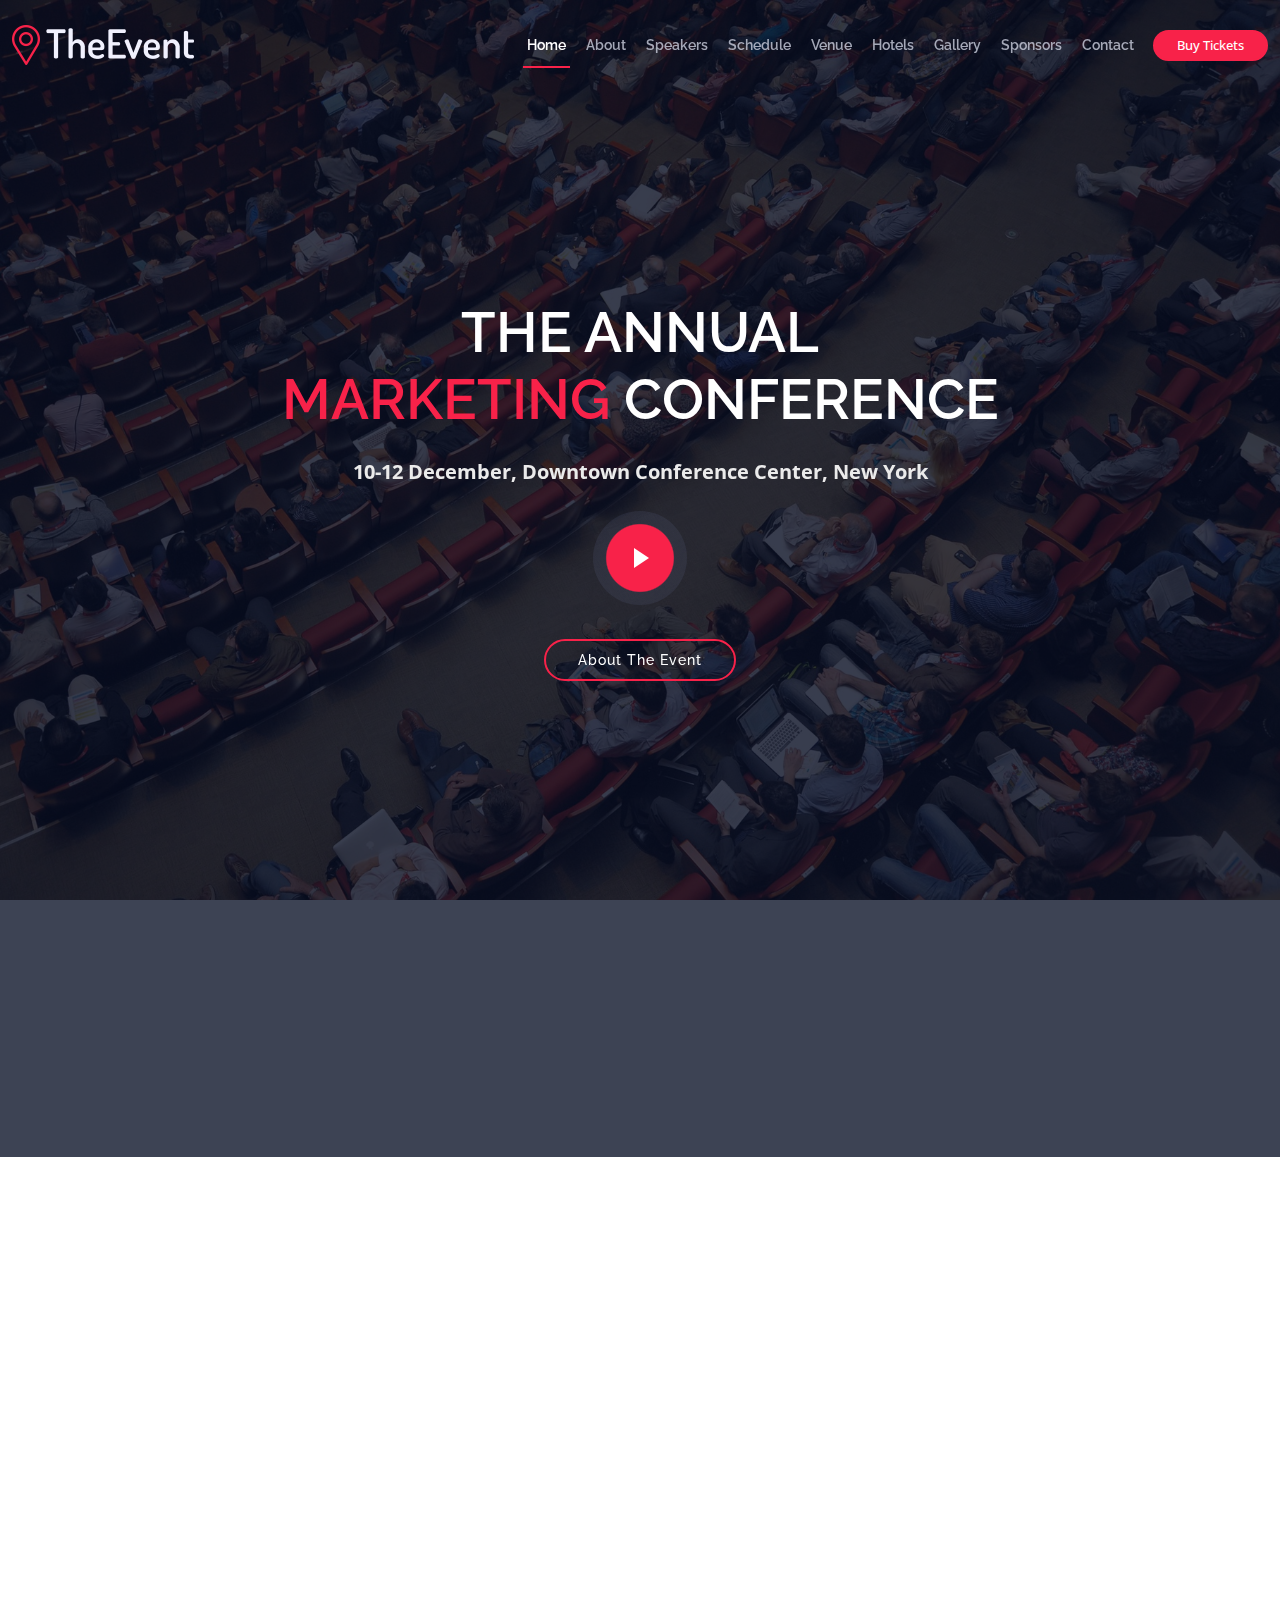
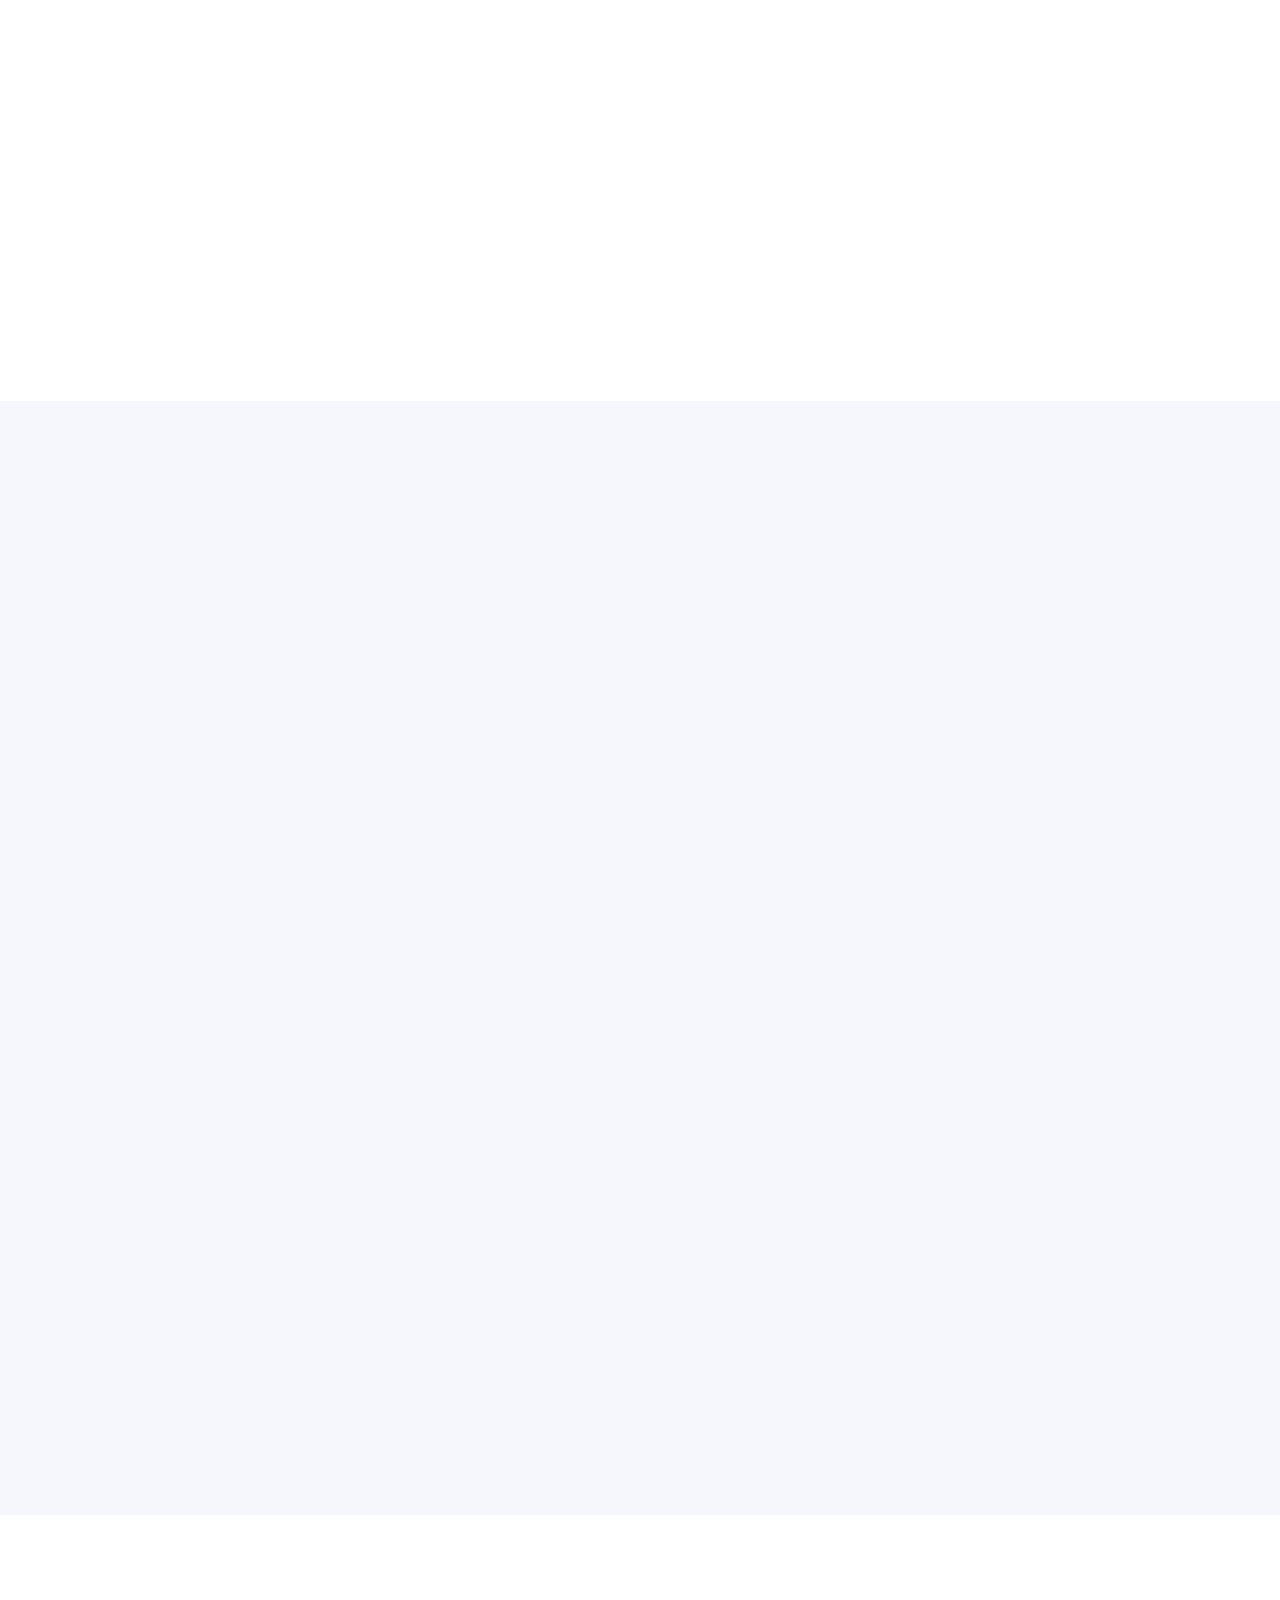
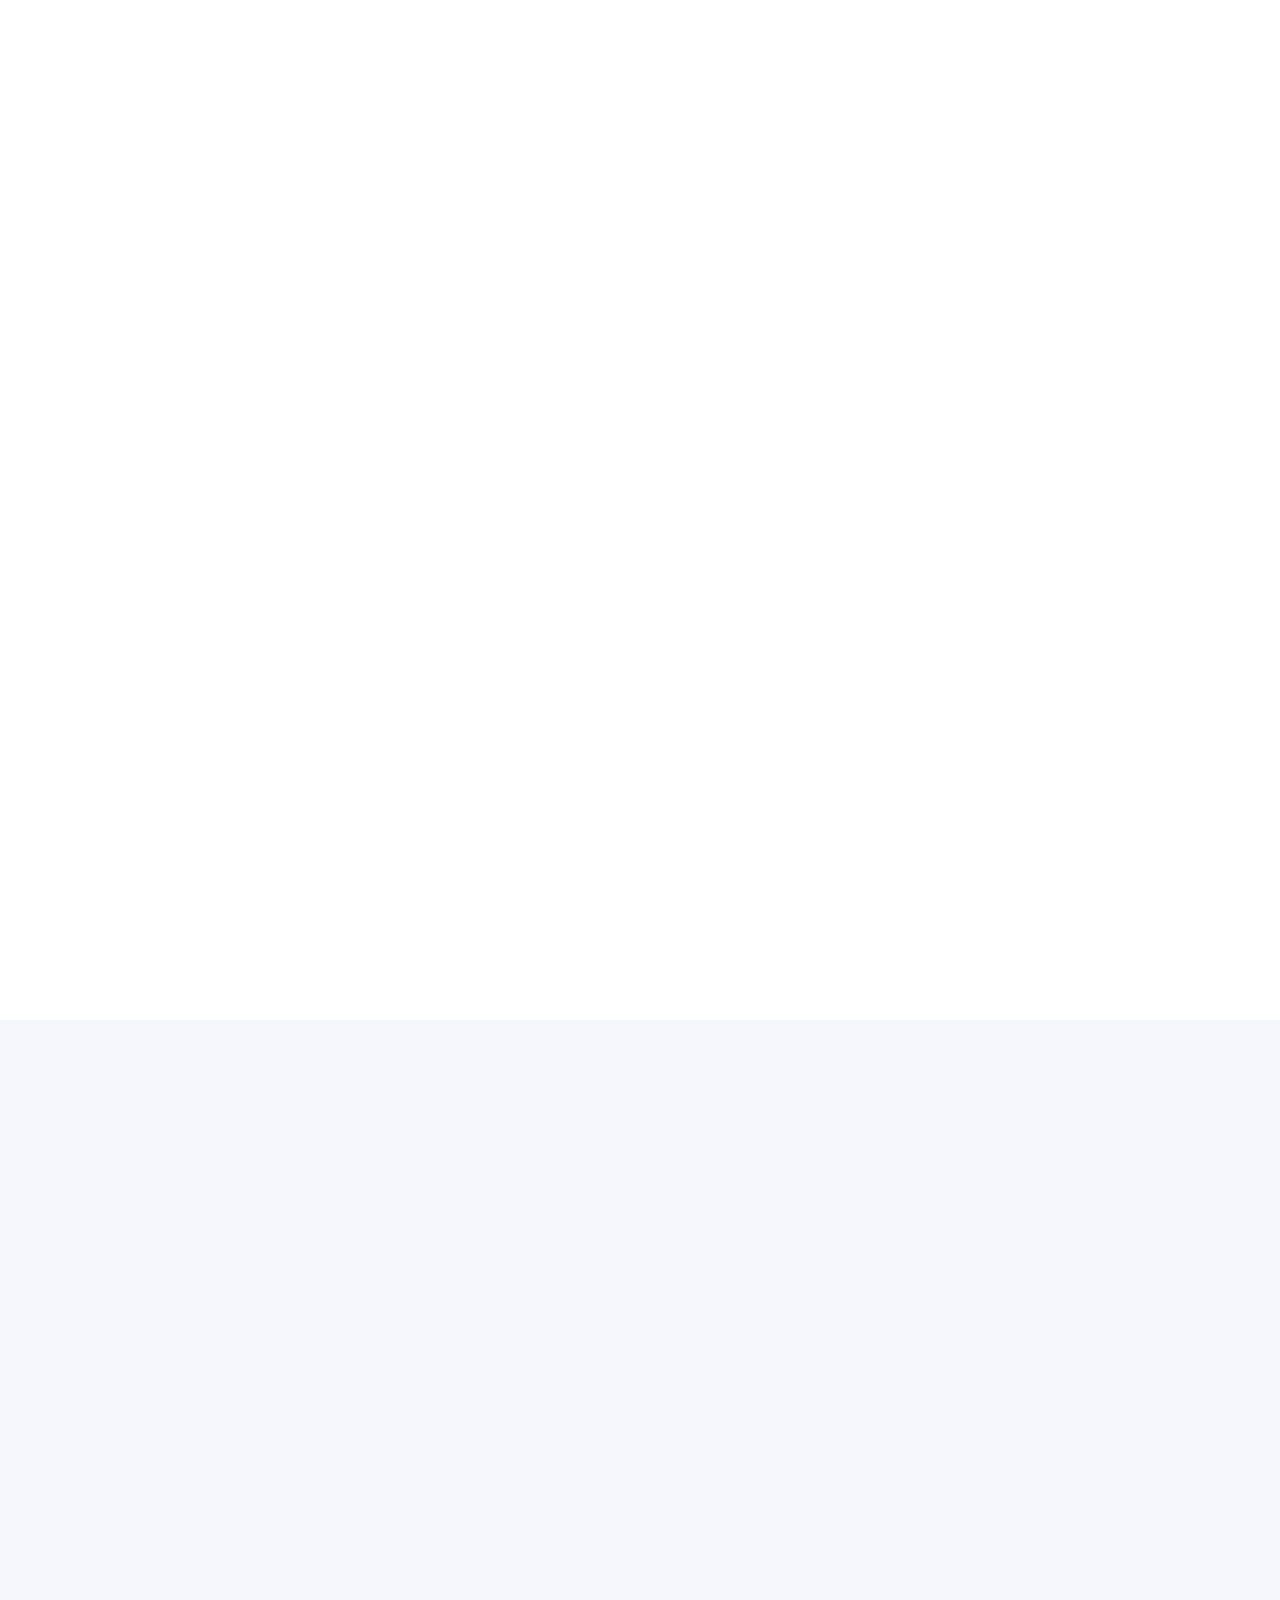
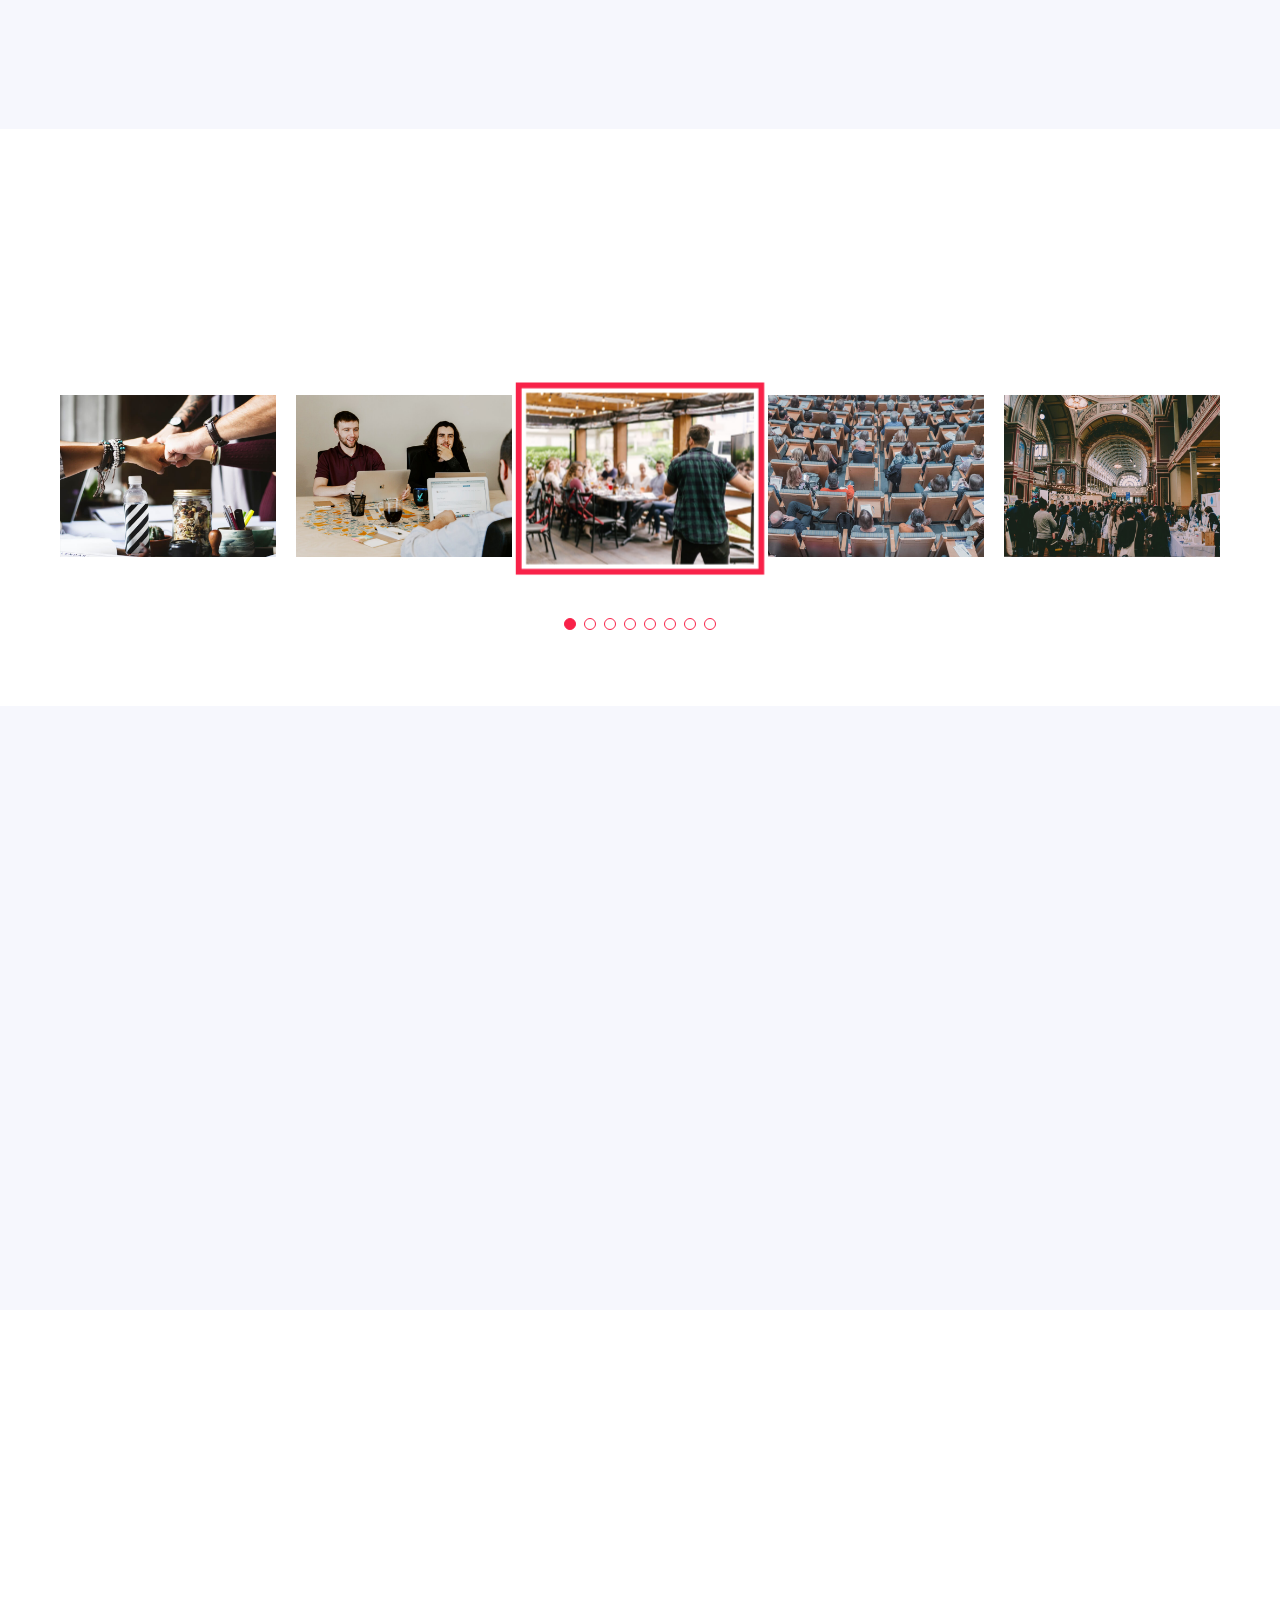
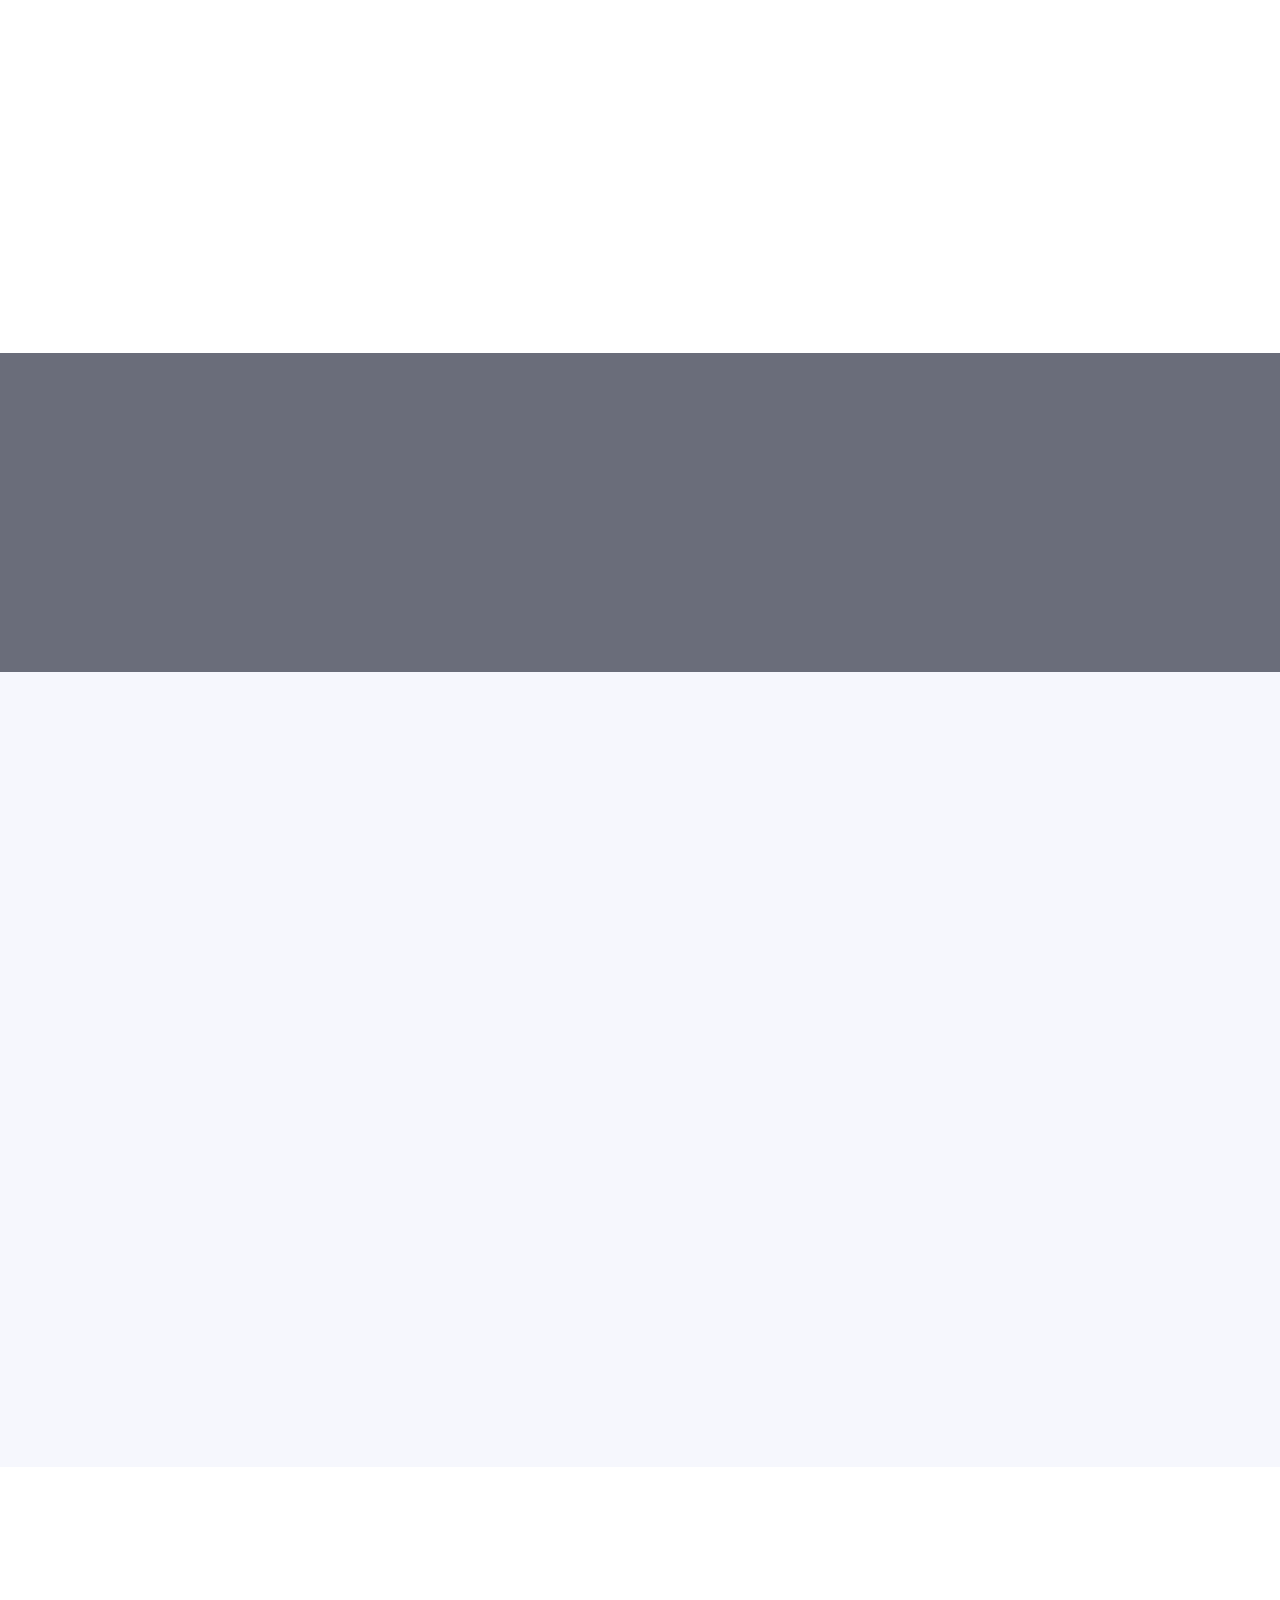
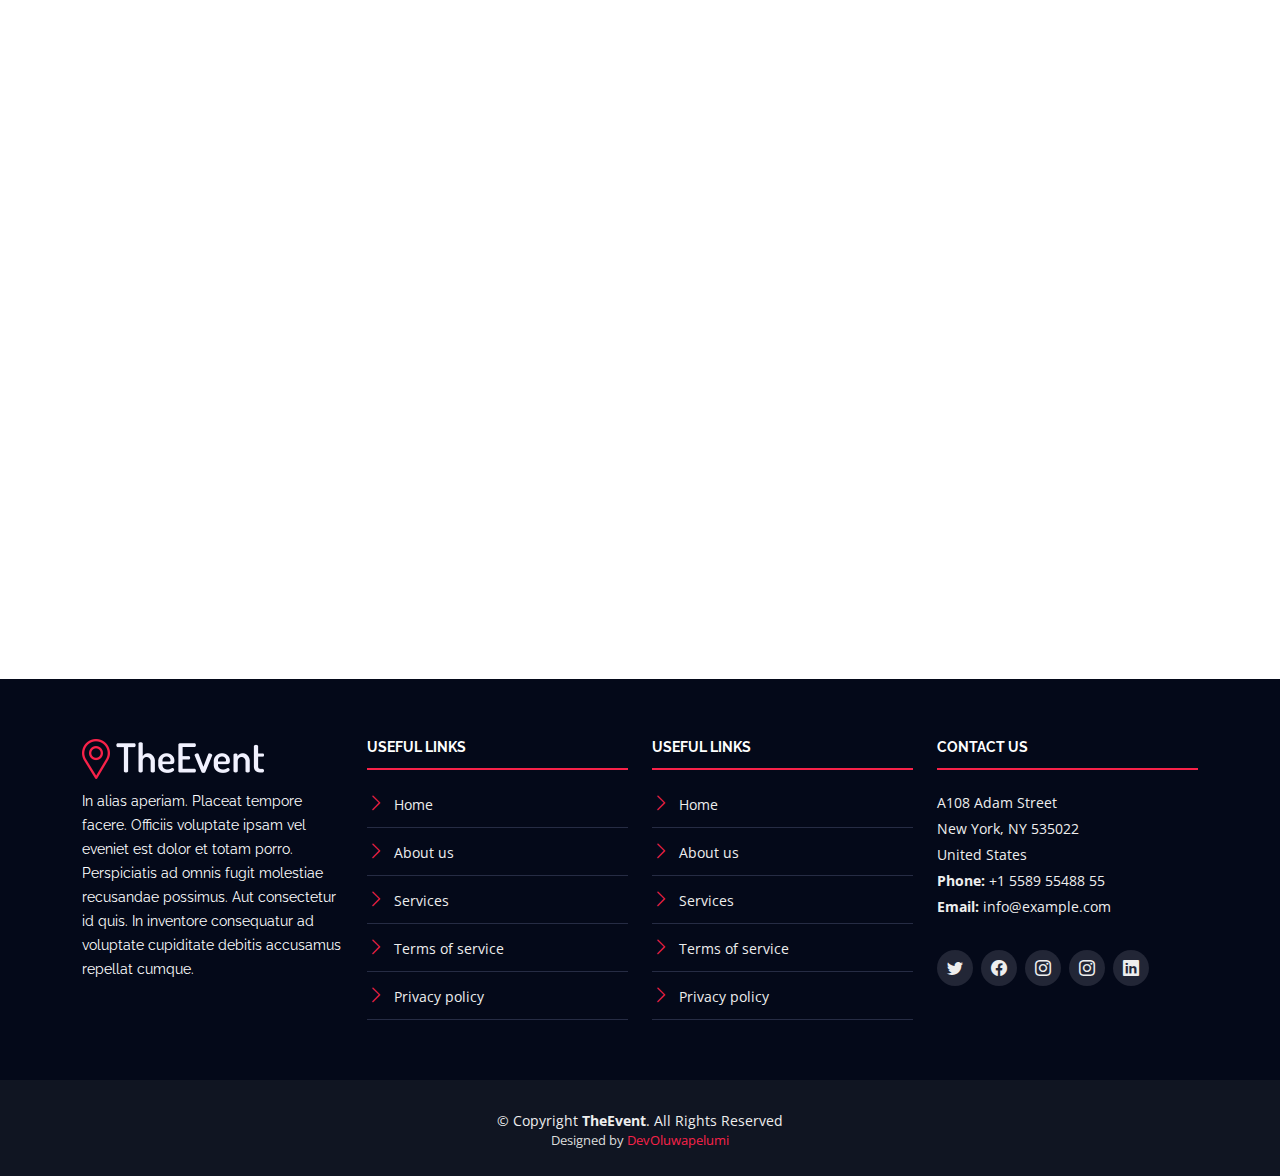
==== index.html @ c0b97e8e "First commit" ====
<!DOCTYPE html>
<html lang="en">

<head>
  <meta charset="utf-8">
  <meta content="width=device-width, initial-scale=1.0" name="viewport">

  <title>TheEvent Bootstrap Template - Index</title>
  <meta content="" name="description">
  <meta content="" name="keywords">

  <!-- Favicons -->
  <link href="assets/img/favicon.png" rel="icon">
  <link href="assets/img/apple-touch-icon.png" rel="apple-touch-icon">

  <!-- Google Fonts -->
  <link href="https://fonts.googleapis.com/css?family=Open+Sans:300,300i,400,400i,700,700i|Raleway:300,400,500,700,800" rel="stylesheet">

  <!-- Vendor CSS Files -->
  <link href="assets/vendor/aos/aos.css" rel="stylesheet">
  <link href="assets/vendor/bootstrap/css/bootstrap.min.css" rel="stylesheet">
  <link href="assets/vendor/bootstrap-icons/bootstrap-icons.css" rel="stylesheet">
  <link href="assets/vendor/glightbox/css/glightbox.min.css" rel="stylesheet">
  <link href="assets/vendor/swiper/swiper-bundle.min.css" rel="stylesheet">

  <!-- Template Main CSS File -->
  <link href="assets/css/style.css" rel="stylesheet">

  <!-- =======================================================
  * Template Name: TheEvent
  * Updated: Jul 27 2023 with Bootstrap v5.3.1
  * Template URL: https://bootstrapmade.com/theevent-conference-event-bootstrap-template/
  * Author: BootstrapMade.com
  * License: https://bootstrapmade.com/license/
  ======================================================== -->
</head>

<body>

  <!-- ======= Header ======= -->
  <header id="header" class="d-flex align-items-center ">
    <div class="container-fluid container-xxl d-flex align-items-center">

      <div id="logo" class="me-auto">
        <!-- Uncomment below if you prefer to use a text logo -->
        <!-- <h1><a href="index.html">The<span>Event</span></a></h1>-->
        <a href="index.html" class="scrollto"><img src="assets/img/logo.png" alt="" title=""></a>
      </div>

      <nav id="navbar" class="navbar order-last order-lg-0">
        <ul>
          <li><a class="nav-link scrollto active" href="#hero">Home</a></li>
          <li><a class="nav-link scrollto" href="#about">About</a></li>
          <li><a class="nav-link scrollto" href="#speakers">Speakers</a></li>
          <li><a class="nav-link scrollto" href="#schedule">Schedule</a></li>
          <li><a class="nav-link scrollto" href="#venue">Venue</a></li>
          <li><a class="nav-link scrollto" href="#hotels">Hotels</a></li>
          <li><a class="nav-link scrollto" href="#gallery">Gallery</a></li>
          <li><a class="nav-link scrollto" href="#supporters">Sponsors</a></li>
          <!-- <li class="dropdown"><a href="#"><span>Drop Down</span> <i class="bi bi-chevron-down"></i></a>
          <ul>
            <li><a href="#">Drop Down 1</a></li>
            <li class="dropdown"><a href="#"><span>Deep Drop Down</span> <i class="bi bi-chevron-right"></i></a>
              <ul>
                <li><a href="#">Deep Drop Down 1</a></li>
                <li><a href="#">Deep Drop Down 2</a></li>
                <li><a href="#">Deep Drop Down 3</a></li>
                <li><a href="#">Deep Drop Down 4</a></li>
                <li><a href="#">Deep Drop Down 5</a></li>
              </ul>
            </li>
            <li><a href="#">Drop Down 2</a></li>
            <li><a href="#">Drop Down 3</a></li>
            <li><a href="#">Drop Down 4</a></li>
          </ul>
        </li> -->
          <li><a class="nav-link scrollto" href="#contact">Contact</a></li>
        </ul>
        <i class="bi bi-list mobile-nav-toggle"></i>
      </nav><!-- .navbar -->
      <a class="buy-tickets scrollto" href="#buy-tickets">Buy Tickets</a>

    </div>
  </header><!-- End Header -->

  <!-- ======= Hero Section ======= -->
  <section id="hero">
    <div class="hero-container" data-aos="zoom-in" data-aos-delay="100">
      <h1 class="mb-4 pb-0">The Annual<br><span>Marketing</span> Conference</h1>
      <p class="mb-4 pb-0">10-12 December, Downtown Conference Center, New York</p>
      <a href="https://www.youtube.com/watch?v=jDDaplaOz7Q" class="glightbox play-btn mb-4"></a>
      <a href="#about" class="about-btn scrollto">About The Event</a>
    </div>
  </section><!-- End Hero Section -->

  <main id="main">

    <!-- ======= About Section ======= -->
    <section id="about">
      <div class="container position-relative" data-aos="fade-up">
        <div class="row">
          <div class="col-lg-6">
            <h2>About The Event</h2>
            <p>Sed nam ut dolor qui repellendus iusto odit. Possimus inventore eveniet accusamus error amet eius aut
              accusantium et. Non odit consequatur repudiandae sequi ea odio molestiae. Enim possimus sunt inventore in
              est ut optio sequi unde.</p>
          </div>
          <div class="col-lg-3">
            <h3>Where</h3>
            <p>Downtown Conference Center, New York</p>
          </div>
          <div class="col-lg-3">
            <h3>When</h3>
            <p>Monday to Wednesday<br>10-12 December</p>
          </div>
        </div>
      </div>
    </section><!-- End About Section -->

    <!-- ======= Speakers Section ======= -->
    <section id="speakers">
      <div class="container" data-aos="fade-up">
        <div class="section-header">
          <h2>Event Speakers</h2>
          <p>Here are some of our speakers</p>
        </div>

        <div class="row">
          <div class="col-lg-4 col-md-6">
            <div class="speaker" data-aos="fade-up" data-aos-delay="100">
              <img src="assets/img/speakers/1.jpg" alt="Speaker 1" class="img-fluid">
              <div class="details">
                <h3><a href="speaker-details.html">Brenden Legros</a></h3>
                <p>Quas alias incidunt</p>
                <div class="social">
                  <a href=""><i class="bi bi-twitter"></i></a>
                  <a href=""><i class="bi bi-facebook"></i></a>
                  <a href=""><i class="bi bi-instagram"></i></a>
                  <a href=""><i class="bi bi-linkedin"></i></a>
                </div>
              </div>
            </div>
          </div>
          <div class="col-lg-4 col-md-6">
            <div class="speaker" data-aos="fade-up" data-aos-delay="200">
              <img src="assets/img/speakers/2.jpg" alt="Speaker 2" class="img-fluid">
              <div class="details">
                <h3><a href="speaker-details.html">Hubert Hirthe</a></h3>
                <p>Consequuntur odio aut</p>
                <div class="social">
                  <a href=""><i class="bi bi-twitter"></i></a>
                  <a href=""><i class="bi bi-facebook"></i></a>
                  <a href=""><i class="bi bi-instagram"></i></a>
                  <a href=""><i class="bi bi-linkedin"></i></a>
                </div>
              </div>
            </div>
          </div>
          <div class="col-lg-4 col-md-6">
            <div class="speaker" data-aos="fade-up" data-aos-delay="300">
              <img src="assets/img/speakers/3.jpg" alt="Speaker 3" class="img-fluid">
              <div class="details">
                <h3><a href="speaker-details.html">Cole Emmerich</a></h3>
                <p>Fugiat laborum et</p>
                <div class="social">
                  <a href=""><i class="bi bi-twitter"></i></a>
                  <a href=""><i class="bi bi-facebook"></i></a>
                  <a href=""><i class="bi bi-instagram"></i></a>
                  <a href=""><i class="bi bi-linkedin"></i></a>
                </div>
              </div>
            </div>
          </div>
          <div class="col-lg-4 col-md-6">
            <div class="speaker" data-aos="fade-up" data-aos-delay="100">
              <img src="assets/img/speakers/4.jpg" alt="Speaker 4" class="img-fluid">
              <div class="details">
                <h3><a href="speaker-details.html">Jack Christiansen</a></h3>
                <p>Debitis iure vero</p>
                <div class="social">
                  <a href=""><i class="bi bi-twitter"></i></a>
                  <a href=""><i class="bi bi-facebook"></i></a>
                  <a href=""><i class="bi bi-instagram"></i></a>
                  <a href=""><i class="bi bi-linkedin"></i></a>
                </div>
              </div>
            </div>
          </div>
          <div class="col-lg-4 col-md-6">
            <div class="speaker" data-aos="fade-up" data-aos-delay="200">
              <img src="assets/img/speakers/5.jpg" alt="Speaker 5" class="img-fluid">
              <div class="details">
                <h3><a href="speaker-details.html">Alejandrin Littel</a></h3>
                <p>Qui molestiae natus</p>
                <div class="social">
                  <a href=""><i class="bi bi-twitter"></i></a>
                  <a href=""><i class="bi bi-facebook"></i></a>
                  <a href=""><i class="bi bi-instagram"></i></a>
                  <a href=""><i class="bi bi-linkedin"></i></a>
                </div>
              </div>
            </div>
          </div>
          <div class="col-lg-4 col-md-6">
            <div class="speaker" data-aos="fade-up" data-aos-delay="300">
              <img src="assets/img/speakers/6.jpg" alt="Speaker 6" class="img-fluid">
              <div class="details">
                <h3><a href="speaker-details.html">Willow Trantow</a></h3>
                <p>Non autem dicta</p>
                <div class="social">
                  <a href=""><i class="bi bi-twitter"></i></a>
                  <a href=""><i class="bi bi-facebook"></i></a>
                  <a href=""><i class="bi bi-instagram"></i></a>
                  <a href=""><i class="bi bi-linkedin"></i></a>
                </div>
              </div>
            </div>
          </div>
        </div>
      </div>

    </section><!-- End Speakers Section -->

    <!-- ======= Schedule Section ======= -->
    <section id="schedule" class="section-with-bg">
      <div class="container" data-aos="fade-up">
        <div class="section-header">
          <h2>Event Schedule</h2>
          <p>Here is our event schedule</p>
        </div>

        <ul class="nav nav-tabs" role="tablist" data-aos="fade-up" data-aos-delay="100">
          <li class="nav-item">
            <a class="nav-link active" href="#day-1" role="tab" data-bs-toggle="tab">Day 1</a>
          </li>
          <li class="nav-item">
            <a class="nav-link" href="#day-2" role="tab" data-bs-toggle="tab">Day 2</a>
          </li>
          <li class="nav-item">
            <a class="nav-link" href="#day-3" role="tab" data-bs-toggle="tab">Day 3</a>
          </li>
        </ul>

        <h3 class="sub-heading">Voluptatem nulla veniam soluta et corrupti consequatur neque eveniet officia. Eius
          necessitatibus voluptatem quis labore perspiciatis quia.</h3>

        <div class="tab-content row justify-content-center" data-aos="fade-up" data-aos-delay="200">

          <!-- Schdule Day 1 -->
          <div role="tabpanel" class="col-lg-9 tab-pane fade show active" id="day-1">

            <div class="row schedule-item">
              <div class="col-md-2"><time>09:30 AM</time></div>
              <div class="col-md-10">
                <h4>Registration</h4>
                <p>Fugit voluptas iusto maiores temporibus autem numquam magnam.</p>
              </div>
            </div>

            <div class="row schedule-item">
              <div class="col-md-2"><time>10:00 AM</time></div>
              <div class="col-md-10">
                <div class="speaker">
                  <img src="assets/img/speakers/1.jpg" alt="Brenden Legros">
                </div>
                <h4>Keynote <span>Brenden Legros</span></h4>
                <p>Facere provident incidunt quos voluptas.</p>
              </div>
            </div>

            <div class="row schedule-item">
              <div class="col-md-2"><time>11:00 AM</time></div>
              <div class="col-md-10">
                <div class="speaker">
                  <img src="assets/img/speakers/2.jpg" alt="Hubert Hirthe">
                </div>
                <h4>Et voluptatem iusto dicta nobis. <span>Hubert Hirthe</span></h4>
                <p>Maiores dignissimos neque qui cum accusantium ut sit sint inventore.</p>
              </div>
            </div>

            <div class="row schedule-item">
              <div class="col-md-2"><time>12:00 AM</time></div>
              <div class="col-md-10">
                <div class="speaker">
                  <img src="assets/img/speakers/3.jpg" alt="Cole Emmerich">
                </div>
                <h4>Explicabo et rerum quis et ut ea. <span>Cole Emmerich</span></h4>
                <p>Veniam accusantium laborum nihil eos eaque accusantium aspernatur.</p>
              </div>
            </div>

            <div class="row schedule-item">
              <div class="col-md-2"><time>02:00 PM</time></div>
              <div class="col-md-10">
                <div class="speaker">
                  <img src="assets/img/speakers/4.jpg" alt="Jack Christiansen">
                </div>
                <h4>Qui non qui vel amet culpa sequi. <span>Jack Christiansen</span></h4>
                <p>Nam ex distinctio voluptatem doloremque suscipit iusto.</p>
              </div>
            </div>

            <div class="row schedule-item">
              <div class="col-md-2"><time>03:00 PM</time></div>
              <div class="col-md-10">
                <div class="speaker">
                  <img src="assets/img/speakers/5.jpg" alt="Alejandrin Littel">
                </div>
                <h4>Quos ratione neque expedita asperiores. <span>Alejandrin Littel</span></h4>
                <p>Eligendi quo eveniet est nobis et ad temporibus odio quo.</p>
              </div>
            </div>

            <div class="row schedule-item">
              <div class="col-md-2"><time>04:00 PM</time></div>
              <div class="col-md-10">
                <div class="speaker">
                  <img src="assets/img/speakers/6.jpg" alt="Willow Trantow">
                </div>
                <h4>Quo qui praesentium nesciunt <span>Willow Trantow</span></h4>
                <p>Voluptatem et alias dolorum est aut sit enim neque veritatis.</p>
              </div>
            </div>

          </div>
          <!-- End Schdule Day 1 -->

          <!-- Schdule Day 2 -->
          <div role="tabpanel" class="col-lg-9  tab-pane fade" id="day-2">

            <div class="row schedule-item">
              <div class="col-md-2"><time>10:00 AM</time></div>
              <div class="col-md-10">
                <div class="speaker">
                  <img src="assets/img/speakers/1.jpg" alt="Brenden Legros">
                </div>
                <h4>Libero corrupti explicabo itaque. <span>Brenden Legros</span></h4>
                <p>Facere provident incidunt quos voluptas.</p>
              </div>
            </div>

            <div class="row schedule-item">
              <div class="col-md-2"><time>11:00 AM</time></div>
              <div class="col-md-10">
                <div class="speaker">
                  <img src="assets/img/speakers/2.jpg" alt="Hubert Hirthe">
                </div>
                <h4>Et voluptatem iusto dicta nobis. <span>Hubert Hirthe</span></h4>
                <p>Maiores dignissimos neque qui cum accusantium ut sit sint inventore.</p>
              </div>
            </div>

            <div class="row schedule-item">
              <div class="col-md-2"><time>12:00 AM</time></div>
              <div class="col-md-10">
                <div class="speaker">
                  <img src="assets/img/speakers/3.jpg" alt="Cole Emmerich">
                </div>
                <h4>Explicabo et rerum quis et ut ea. <span>Cole Emmerich</span></h4>
                <p>Veniam accusantium laborum nihil eos eaque accusantium aspernatur.</p>
              </div>
            </div>

            <div class="row schedule-item">
              <div class="col-md-2"><time>02:00 PM</time></div>
              <div class="col-md-10">
                <div class="speaker">
                  <img src="assets/img/speakers/4.jpg" alt="Jack Christiansen">
                </div>
                <h4>Qui non qui vel amet culpa sequi. <span>Jack Christiansen</span></h4>
                <p>Nam ex distinctio voluptatem doloremque suscipit iusto.</p>
              </div>
            </div>

            <div class="row schedule-item">
              <div class="col-md-2"><time>03:00 PM</time></div>
              <div class="col-md-10">
                <div class="speaker">
                  <img src="assets/img/speakers/5.jpg" alt="Alejandrin Littel">
                </div>
                <h4>Quos ratione neque expedita asperiores. <span>Alejandrin Littel</span></h4>
                <p>Eligendi quo eveniet est nobis et ad temporibus odio quo.</p>
              </div>
            </div>

            <div class="row schedule-item">
              <div class="col-md-2"><time>04:00 PM</time></div>
              <div class="col-md-10">
                <div class="speaker">
                  <img src="assets/img/speakers/6.jpg" alt="Willow Trantow">
                </div>
                <h4>Quo qui praesentium nesciunt <span>Willow Trantow</span></h4>
                <p>Voluptatem et alias dolorum est aut sit enim neque veritatis.</p>
              </div>
            </div>

          </div>
          <!-- End Schdule Day 2 -->

          <!-- Schdule Day 3 -->
          <div role="tabpanel" class="col-lg-9  tab-pane fade" id="day-3">

            <div class="row schedule-item">
              <div class="col-md-2"><time>10:00 AM</time></div>
              <div class="col-md-10">
                <div class="speaker">
                  <img src="assets/img/speakers/2.jpg" alt="Hubert Hirthe">
                </div>
                <h4>Et voluptatem iusto dicta nobis. <span>Hubert Hirthe</span></h4>
                <p>Maiores dignissimos neque qui cum accusantium ut sit sint inventore.</p>
              </div>
            </div>

            <div class="row schedule-item">
              <div class="col-md-2"><time>11:00 AM</time></div>
              <div class="col-md-10">
                <div class="speaker">
                  <img src="assets/img/speakers/3.jpg" alt="Cole Emmerich">
                </div>
                <h4>Explicabo et rerum quis et ut ea. <span>Cole Emmerich</span></h4>
                <p>Veniam accusantium laborum nihil eos eaque accusantium aspernatur.</p>
              </div>
            </div>

            <div class="row schedule-item">
              <div class="col-md-2"><time>12:00 AM</time></div>
              <div class="col-md-10">
                <div class="speaker">
                  <img src="assets/img/speakers/1.jpg" alt="Brenden Legros">
                </div>
                <h4>Libero corrupti explicabo itaque. <span>Brenden Legros</span></h4>
                <p>Facere provident incidunt quos voluptas.</p>
              </div>
            </div>

            <div class="row schedule-item">
              <div class="col-md-2"><time>02:00 PM</time></div>
              <div class="col-md-10">
                <div class="speaker">
                  <img src="assets/img/speakers/4.jpg" alt="Jack Christiansen">
                </div>
                <h4>Qui non qui vel amet culpa sequi. <span>Jack Christiansen</span></h4>
                <p>Nam ex distinctio voluptatem doloremque suscipit iusto.</p>
              </div>
            </div>

            <div class="row schedule-item">
              <div class="col-md-2"><time>03:00 PM</time></div>
              <div class="col-md-10">
                <div class="speaker">
                  <img src="assets/img/speakers/5.jpg" alt="Alejandrin Littel">
                </div>
                <h4>Quos ratione neque expedita asperiores. <span>Alejandrin Littel</span></h4>
                <p>Eligendi quo eveniet est nobis et ad temporibus odio quo.</p>
              </div>
            </div>

            <div class="row schedule-item">
              <div class="col-md-2"><time>04:00 PM</time></div>
              <div class="col-md-10">
                <div class="speaker">
                  <img src="assets/img/speakers/6.jpg" alt="Willow Trantow">
                </div>
                <h4>Quo qui praesentium nesciunt <span>Willow Trantow</span></h4>
                <p>Voluptatem et alias dolorum est aut sit enim neque veritatis.</p>
              </div>
            </div>

          </div>
          <!-- End Schdule Day 2 -->

        </div>

      </div>

    </section><!-- End Schedule Section -->

    <!-- ======= Venue Section ======= -->
    <section id="venue">

      <div class="container-fluid" data-aos="fade-up">

        <div class="section-header">
          <h2>Event Venue</h2>
          <p>Event venue location info and gallery</p>
        </div>

        <div class="row g-0">
          <div class="col-lg-6 venue-map">
            <iframe src="https://www.google.com/maps/embed?pb=!1m14!1m8!1m3!1d12097.433213460943!2d-74.0062269!3d40.7101282!3m2!1i1024!2i768!4f13.1!3m3!1m2!1s0x0%3A0xb89d1fe6bc499443!2sDowntown+Conference+Center!5e0!3m2!1smk!2sbg!4v1539943755621" frameborder="0" style="border:0" allowfullscreen></iframe>
          </div>

          <div class="col-lg-6 venue-info">
            <div class="row justify-content-center">
              <div class="col-11 col-lg-8 position-relative">
                <h3>Downtown Conference Center, New York</h3>
                <p>Iste nobis eum sapiente sunt enim dolores labore accusantium autem. Cumque beatae ipsam. Est quae sit qui voluptatem corporis velit. Qui maxime accusamus possimus. Consequatur sequi et ea suscipit enim nesciunt quia velit.</p>
              </div>
            </div>
          </div>
        </div>

      </div>

      <div class="container-fluid venue-gallery-container" data-aos="fade-up" data-aos-delay="100">
        <div class="row g-0">

          <div class="col-lg-3 col-md-4">
            <div class="venue-gallery">
              <a href="assets/img/venue-gallery/1.jpg" class="glightbox" data-gall="venue-gallery">
                <img src="assets/img/venue-gallery/1.jpg" alt="" class="img-fluid">
              </a>
            </div>
          </div>

          <div class="col-lg-3 col-md-4">
            <div class="venue-gallery">
              <a href="assets/img/venue-gallery/2.jpg" class="glightbox" data-gall="venue-gallery">
                <img src="assets/img/venue-gallery/2.jpg" alt="" class="img-fluid">
              </a>
            </div>
          </div>

          <div class="col-lg-3 col-md-4">
            <div class="venue-gallery">
              <a href="assets/img/venue-gallery/3.jpg" class="glightbox" data-gall="venue-gallery">
                <img src="assets/img/venue-gallery/3.jpg" alt="" class="img-fluid">
              </a>
            </div>
          </div>

          <div class="col-lg-3 col-md-4">
            <div class="venue-gallery">
              <a href="assets/img/venue-gallery/4.jpg" class="glightbox" data-gall="venue-gallery">
                <img src="assets/img/venue-gallery/4.jpg" alt="" class="img-fluid">
              </a>
            </div>
          </div>

          <div class="col-lg-3 col-md-4">
            <div class="venue-gallery">
              <a href="assets/img/venue-gallery/5.jpg" class="glightbox" data-gall="venue-gallery">
                <img src="assets/img/venue-gallery/5.jpg" alt="" class="img-fluid">
              </a>
            </div>
          </div>

          <div class="col-lg-3 col-md-4">
            <div class="venue-gallery">
              <a href="assets/img/venue-gallery/6.jpg" class="glightbox" data-gall="venue-gallery">
                <img src="assets/img/venue-gallery/6.jpg" alt="" class="img-fluid">
              </a>
            </div>
          </div>

          <div class="col-lg-3 col-md-4">
            <div class="venue-gallery">
              <a href="assets/img/venue-gallery/7.jpg" class="glightbox" data-gall="venue-gallery">
                <img src="assets/img/venue-gallery/7.jpg" alt="" class="img-fluid">
              </a>
            </div>
          </div>

          <div class="col-lg-3 col-md-4">
            <div class="venue-gallery">
              <a href="assets/img/venue-gallery/8.jpg" class="glightbox" data-gall="venue-gallery">
                <img src="assets/img/venue-gallery/8.jpg" alt="" class="img-fluid">
              </a>
            </div>
          </div>

        </div>
      </div>

    </section><!-- End Venue Section -->

    <!-- ======= Hotels Section ======= -->
    <section id="hotels" class="section-with-bg">

      <div class="container" data-aos="fade-up">
        <div class="section-header">
          <h2>Hotels</h2>
          <p>Her are some nearby hotels</p>
        </div>

        <div class="row" data-aos="fade-up" data-aos-delay="100">

          <div class="col-lg-4 col-md-6">
            <div class="hotel">
              <div class="hotel-img">
                <img src="assets/img/hotels/1.jpg" alt="Hotel 1" class="img-fluid">
              </div>
              <h3><a href="#">Hotel 1</a></h3>
              <div class="stars">
                <i class="bi bi-star-fill"></i>
                <i class="bi bi-star-fill"></i>
                <i class="bi bi-star-fill"></i>
                <i class="bi bi-star-fill"></i>
                <i class="bi bi-star-fill"></i>
              </div>
              <p>0.4 Mile from the Venue</p>
            </div>
          </div>

          <div class="col-lg-4 col-md-6">
            <div class="hotel">
              <div class="hotel-img">
                <img src="assets/img/hotels/2.jpg" alt="Hotel 2" class="img-fluid">
              </div>
              <h3><a href="#">Hotel 2</a></h3>
              <div class="stars">
                <i class="bi bi-star-fill"></i>
                <i class="bi bi-star-fill"></i>
                <i class="bi bi-star-fill"></i>
                <i class="bi bi-star-fill"></i>
                <i class="bi bi-star-fill-half-full"></i>
              </div>
              <p>0.5 Mile from the Venue</p>
            </div>
          </div>

          <div class="col-lg-4 col-md-6">
            <div class="hotel">
              <div class="hotel-img">
                <img src="assets/img/hotels/3.jpg" alt="Hotel 3" class="img-fluid">
              </div>
              <h3><a href="#">Hotel 3</a></h3>
              <div class="stars">
                <i class="bi bi-star-fill"></i>
                <i class="bi bi-star-fill"></i>
                <i class="bi bi-star-fill"></i>
                <i class="bi bi-star-fill"></i>
              </div>
              <p>0.6 Mile from the Venue</p>
            </div>
          </div>

        </div>
      </div>

    </section><!-- End Hotels Section -->

    <!-- ======= Gallery Section ======= -->
    <section id="gallery">

      <div class="container" data-aos="fade-up">
        <div class="section-header">
          <h2>Gallery</h2>
          <p>Check our gallery from the recent events</p>
        </div>
      </div>

      <div class="gallery-slider swiper">
        <div class="swiper-wrapper align-items-center">
          <div class="swiper-slide"><a href="assets/img/gallery/1.jpg" class="gallery-lightbox"><img src="assets/img/gallery/1.jpg" class="img-fluid" alt=""></a></div>
          <div class="swiper-slide"><a href="assets/img/gallery/2.jpg" class="gallery-lightbox"><img src="assets/img/gallery/2.jpg" class="img-fluid" alt=""></a></div>
          <div class="swiper-slide"><a href="assets/img/gallery/3.jpg" class="gallery-lightbox"><img src="assets/img/gallery/3.jpg" class="img-fluid" alt=""></a></div>
          <div class="swiper-slide"><a href="assets/img/gallery/4.jpg" class="gallery-lightbox"><img src="assets/img/gallery/4.jpg" class="img-fluid" alt=""></a></div>
          <div class="swiper-slide"><a href="assets/img/gallery/5.jpg" class="gallery-lightbox"><img src="assets/img/gallery/5.jpg" class="img-fluid" alt=""></a></div>
          <div class="swiper-slide"><a href="assets/img/gallery/6.jpg" class="gallery-lightbox"><img src="assets/img/gallery/6.jpg" class="img-fluid" alt=""></a></div>
          <div class="swiper-slide"><a href="assets/img/gallery/7.jpg" class="gallery-lightbox"><img src="assets/img/gallery/7.jpg" class="img-fluid" alt=""></a></div>
          <div class="swiper-slide"><a href="assets/img/gallery/8.jpg" class="gallery-lightbox"><img src="assets/img/gallery/8.jpg" class="img-fluid" alt=""></a></div>
        </div>
        <div class="swiper-pagination"></div>
      </div>

    </section><!-- End Gallery Section -->

    <!-- ======= Supporters Section ======= -->
    <section id="supporters" class="section-with-bg">

      <div class="container" data-aos="fade-up">
        <div class="section-header">
          <h2>Sponsors</h2>
        </div>

        <div class="row no-gutters supporters-wrap clearfix" data-aos="zoom-in" data-aos-delay="100">

          <div class="col-lg-3 col-md-4 col-xs-6">
            <div class="supporter-logo">
              <img src="assets/img/supporters/1.png" class="img-fluid" alt="">
            </div>
          </div>

          <div class="col-lg-3 col-md-4 col-xs-6">
            <div class="supporter-logo">
              <img src="assets/img/supporters/2.png" class="img-fluid" alt="">
            </div>
          </div>

          <div class="col-lg-3 col-md-4 col-xs-6">
            <div class="supporter-logo">
              <img src="assets/img/supporters/3.png" class="img-fluid" alt="">
            </div>
          </div>

          <div class="col-lg-3 col-md-4 col-xs-6">
            <div class="supporter-logo">
              <img src="assets/img/supporters/4.png" class="img-fluid" alt="">
            </div>
          </div>

          <div class="col-lg-3 col-md-4 col-xs-6">
            <div class="supporter-logo">
              <img src="assets/img/supporters/5.png" class="img-fluid" alt="">
            </div>
          </div>

          <div class="col-lg-3 col-md-4 col-xs-6">
            <div class="supporter-logo">
              <img src="assets/img/supporters/6.png" class="img-fluid" alt="">
            </div>
          </div>

          <div class="col-lg-3 col-md-4 col-xs-6">
            <div class="supporter-logo">
              <img src="assets/img/supporters/7.png" class="img-fluid" alt="">
            </div>
          </div>

          <div class="col-lg-3 col-md-4 col-xs-6">
            <div class="supporter-logo">
              <img src="assets/img/supporters/8.png" class="img-fluid" alt="">
            </div>
          </div>

        </div>

      </div>

    </section><!-- End Sponsors Section -->

    <!-- =======  F.A.Q Section ======= -->
    <section id="faq">

      <div class="container" data-aos="fade-up">

        <div class="section-header">
          <h2>F.A.Q </h2>
        </div>

        <div class="row justify-content-center" data-aos="fade-up" data-aos-delay="100">
          <div class="col-lg-9">

            <ul class="faq-list">

              <li>
                <div data-bs-toggle="collapse" class="collapsed question" href="#faq1">Non consectetur a erat nam at lectus urna duis? <i class="bi bi-chevron-down icon-show"></i><i class="bi bi-chevron-up icon-close"></i></div>
                <div id="faq1" class="collapse" data-bs-parent=".faq-list">
                  <p>
                    Feugiat pretium nibh ipsum consequat. Tempus iaculis urna id volutpat lacus laoreet non curabitur gravida. Venenatis lectus magna fringilla urna porttitor rhoncus dolor purus non.
                  </p>
                </div>
              </li>

              <li>
                <div data-bs-toggle="collapse" href="#faq2" class="collapsed question">Feugiat scelerisque varius morbi enim nunc faucibus a pellentesque? <i class="bi bi-chevron-down icon-show"></i><i class="bi bi-chevron-up icon-close"></i></div>
                <div id="faq2" class="collapse" data-bs-parent=".faq-list">
                  <p>
                    Dolor sit amet consectetur adipiscing elit pellentesque habitant morbi. Id interdum velit laoreet id donec ultrices. Fringilla phasellus faucibus scelerisque eleifend donec pretium. Est pellentesque elit ullamcorper dignissim. Mauris ultrices eros in cursus turpis massa tincidunt dui.
                  </p>
                </div>
              </li>

              <li>
                <div data-bs-toggle="collapse" href="#faq3" class="collapsed question">Dolor sit amet consectetur adipiscing elit pellentesque habitant morbi? <i class="bi bi-chevron-down icon-show"></i><i class="bi bi-chevron-up icon-close"></i></div>
                <div id="faq3" class="collapse" data-bs-parent=".faq-list">
                  <p>
                    Eleifend mi in nulla posuere sollicitudin aliquam ultrices sagittis orci. Faucibus pulvinar elementum integer enim. Sem nulla pharetra diam sit amet nisl suscipit. Rutrum tellus pellentesque eu tincidunt. Lectus urna duis convallis convallis tellus. Urna molestie at elementum eu facilisis sed odio morbi quis
                  </p>
                </div>
              </li>

              <li>
                <div data-bs-toggle="collapse" href="#faq4" class="collapsed question">Ac odio tempor orci dapibus. Aliquam eleifend mi in nulla? <i class="bi bi-chevron-down icon-show"></i><i class="bi bi-chevron-up icon-close"></i></div>
                <div id="faq4" class="collapse" data-bs-parent=".faq-list">
                  <p>
                    Dolor sit amet consectetur adipiscing elit pellentesque habitant morbi. Id interdum velit laoreet id donec ultrices. Fringilla phasellus faucibus scelerisque eleifend donec pretium. Est pellentesque elit ullamcorper dignissim. Mauris ultrices eros in cursus turpis massa tincidunt dui.
                  </p>
                </div>
              </li>

              <li>
                <div data-bs-toggle="collapse" href="#faq5" class="collapsed question">Tempus quam pellentesque nec nam aliquam sem et tortor consequat? <i class="bi bi-chevron-down icon-show"></i><i class="bi bi-chevron-up icon-close"></i></div>
                <div id="faq5" class="collapse" data-bs-parent=".faq-list">
                  <p>
                    Molestie a iaculis at erat pellentesque adipiscing commodo. Dignissim suspendisse in est ante in. Nunc vel risus commodo viverra maecenas accumsan. Sit amet nisl suscipit adipiscing bibendum est. Purus gravida quis blandit turpis cursus in
                  </p>
                </div>
              </li>

              <li>
                <div data-bs-toggle="collapse" href="#faq6" class="collapsed question">Tortor vitae purus faucibus ornare. Varius vel pharetra vel turpis nunc eget lorem dolor? <i class="bi bi-chevron-down icon-show"></i><i class="bi bi-chevron-up icon-close"></i></div>
                <div id="faq6" class="collapse" data-bs-parent=".faq-list">
                  <p>
                    Laoreet sit amet cursus sit amet dictum sit amet justo. Mauris vitae ultricies leo integer malesuada nunc vel. Tincidunt eget nullam non nisi est sit amet. Turpis nunc eget lorem dolor sed. Ut venenatis tellus in metus vulputate eu scelerisque. Pellentesque diam volutpat commodo sed egestas egestas fringilla phasellus faucibus. Nibh tellus molestie nunc non blandit massa enim nec.
                  </p>
                </div>
              </li>

            </ul>

          </div>
        </div>

      </div>

    </section><!-- End  F.A.Q Section -->

    <!-- ======= Subscribe Section ======= -->
    <section id="subscribe">
      <div class="container" data-aos="zoom-in">
        <div class="section-header">
          <h2>Newsletter</h2>
          <p>Rerum numquam illum recusandae quia mollitia consequatur.</p>
        </div>

        <form method="POST" action="#">
          <div class="row justify-content-center">
            <div class="col-lg-6 col-md-10 d-flex">
              <input type="text" class="form-control" placeholder="Enter your Email">
              <button type="submit" class="ms-2">Subscribe</button>
            </div>
          </div>
        </form>

      </div>
    </section><!-- End Subscribe Section -->

    <!-- ======= Buy Ticket Section ======= -->
    <section id="buy-tickets" class="section-with-bg">
      <div class="container" data-aos="fade-up">

        <div class="section-header">
          <h2>Buy Tickets</h2>
          <p>Velit consequatur consequatur inventore iste fugit unde omnis eum aut.</p>
        </div>

        <div class="row">
          <div class="col-lg-4" data-aos="fade-up" data-aos-delay="100">
            <div class="card mb-5 mb-lg-0">
              <div class="card-body">
                <h5 class="card-title text-muted text-uppercase text-center">Standard Access</h5>
                <h6 class="card-price text-center">$150</h6>
                <hr>
                <ul class="fa-ul">
                  <li><span class="fa-li"><i class="fa fa-check"></i></span>Regular Seating</li>
                  <li><span class="fa-li"><i class="fa fa-check"></i></span>Coffee Break</li>
                  <li><span class="fa-li"><i class="fa fa-check"></i></span>Custom Badge</li>
                  <li class="text-muted"><span class="fa-li"><i class="fa fa-times"></i></span>Community Access</li>
                  <li class="text-muted"><span class="fa-li"><i class="fa fa-times"></i></span>Workshop Access</li>
                  <li class="text-muted"><span class="fa-li"><i class="fa fa-times"></i></span>After Party</li>
                </ul>
                <hr>
                <div class="text-center">
                  <button type="button" class="btn" data-bs-toggle="modal" data-bs-target="#buy-ticket-modal" data-ticket-type="standard-access">Buy Now</button>
                </div>
              </div>
            </div>
          </div>
          <div class="col-lg-4" data-aos="fade-up" data-aos-delay="200">
            <div class="card mb-5 mb-lg-0">
              <div class="card-body">
                <h5 class="card-title text-muted text-uppercase text-center">Pro Access</h5>
                <h6 class="card-price text-center">$250</h6>
                <hr>
                <ul class="fa-ul">
                  <li><span class="fa-li"><i class="fa fa-check"></i></span>Regular Seating</li>
                  <li><span class="fa-li"><i class="fa fa-check"></i></span>Coffee Break</li>
                  <li><span class="fa-li"><i class="fa fa-check"></i></span>Custom Badge</li>
                  <li><span class="fa-li"><i class="fa fa-check"></i></span>Community Access</li>
                  <li class="text-muted"><span class="fa-li"><i class="fa fa-times"></i></span>Workshop Access</li>
                  <li class="text-muted"><span class="fa-li"><i class="fa fa-times"></i></span>After Party</li>
                </ul>
                <hr>
                <div class="text-center">
                  <button type="button" class="btn" data-bs-toggle="modal" data-bs-target="#buy-ticket-modal" data-ticket-type="pro-access">Buy Now</button>
                </div>
              </div>
            </div>
          </div>
          <!-- Pro Tier -->
          <div class="col-lg-4" data-aos="fade-up" data-aos-delay="300">
            <div class="card">
              <div class="card-body">
                <h5 class="card-title text-muted text-uppercase text-center">Premium Access</h5>
                <h6 class="card-price text-center">$350</h6>
                <hr>
                <ul class="fa-ul">
                  <li><span class="fa-li"><i class="fa fa-check"></i></span>Regular Seating</li>
                  <li><span class="fa-li"><i class="fa fa-check"></i></span>Coffee Break</li>
                  <li><span class="fa-li"><i class="fa fa-check"></i></span>Custom Badge</li>
                  <li><span class="fa-li"><i class="fa fa-check"></i></span>Community Access</li>
                  <li><span class="fa-li"><i class="fa fa-check"></i></span>Workshop Access</li>
                  <li><span class="fa-li"><i class="fa fa-check"></i></span>After Party</li>
                </ul>
                <hr>
                <div class="text-center">
                  <button type="button" class="btn" data-bs-toggle="modal" data-bs-target="#buy-ticket-modal" data-ticket-type="premium-access">Buy Now</button>
                </div>

              </div>
            </div>
          </div>
        </div>

      </div>

      <!-- Modal Order Form -->
      <div id="buy-ticket-modal" class="modal fade">
        <div class="modal-dialog" role="document">
          <div class="modal-content">
            <div class="modal-header">
              <h4 class="modal-title">Buy Tickets</h4>
              <button type="button" class="btn-close" data-bs-dismiss="modal" aria-label="Close"></button>
            </div>
            <div class="modal-body">
              <form method="POST" action="#">
                <div class="form-group">
                  <input type="text" class="form-control" name="your-name" placeholder="Your Name">
                </div>
                <div class="form-group mt-3">
                  <input type="text" class="form-control" name="your-email" placeholder="Your Email">
                </div>
                <div class="form-group mt-3">
                  <select id="ticket-type" name="ticket-type" class="form-select">
                    <option value="">-- Select Your Ticket Type --</option>
                    <option value="standard-access">Standard Access</option>
                    <option value="pro-access">Pro Access</option>
                    <option value="premium-access">Premium Access</option>
                  </select>
                </div>
                <div class="text-center mt-3">
                  <button type="submit" class="btn">Buy Now</button>
                </div>
              </form>
            </div>
          </div><!-- /.modal-content -->
        </div><!-- /.modal-dialog -->
      </div><!-- /.modal -->

    </section><!-- End Buy Ticket Section -->

    <!-- ======= Contact Section ======= -->
    <section id="contact" class="section-bg">

      <div class="container" data-aos="fade-up">

        <div class="section-header">
          <h2>Contact Us</h2>
          <p>Nihil officia ut sint molestiae tenetur.</p>
        </div>

        <div class="row contact-info">

          <div class="col-md-4">
            <div class="contact-address">
              <i class="bi bi-geo-alt"></i>
              <h3>Address</h3>
              <address>A108 Adam Street, NY 535022, USA</address>
            </div>
          </div>

          <div class="col-md-4">
            <div class="contact-phone">
              <i class="bi bi-phone"></i>
              <h3>Phone Number</h3>
              <p><a href="tel:+155895548855">+1 5589 55488 55</a></p>
            </div>
          </div>

          <div class="col-md-4">
            <div class="contact-email">
              <i class="bi bi-envelope"></i>
              <h3>Email</h3>
              <p><a href="mailto:info@example.com">info@example.com</a></p>
            </div>
          </div>

        </div>

        <div class="form">
          <form action="forms/contact.php" method="post" role="form" class="php-email-form">
            <div class="row">
              <div class="form-group col-md-6">
                <input type="text" name="name" class="form-control" id="name" placeholder="Your Name" required>
              </div>
              <div class="form-group col-md-6 mt-3 mt-md-0">
                <input type="email" class="form-control" name="email" id="email" placeholder="Your Email" required>
              </div>
            </div>
            <div class="form-group mt-3">
              <input type="text" class="form-control" name="subject" id="subject" placeholder="Subject" required>
            </div>
            <div class="form-group mt-3">
              <textarea class="form-control" name="message" rows="5" placeholder="Message" required></textarea>
            </div>
            <div class="my-3">
              <div class="loading">Loading</div>
              <div class="error-message"></div>
              <div class="sent-message">Your message has been sent. Thank you!</div>
            </div>
            <div class="text-center"><button type="submit">Send Message</button></div>
          </form>
        </div>

      </div>
    </section><!-- End Contact Section -->

  </main><!-- End #main -->

  <!-- ======= Footer ======= -->
  <footer id="footer">
    <div class="footer-top">
      <div class="container">
        <div class="row">

          <div class="col-lg-3 col-md-6 footer-info">
            <img src="assets/img/logo.png" alt="TheEvenet">
            <p>In alias aperiam. Placeat tempore facere. Officiis voluptate ipsam vel eveniet est dolor et totam porro. Perspiciatis ad omnis fugit molestiae recusandae possimus. Aut consectetur id quis. In inventore consequatur ad voluptate cupiditate debitis accusamus repellat cumque.</p>
          </div>

          <div class="col-lg-3 col-md-6 footer-links">
            <h4>Useful Links</h4>
            <ul>
              <li><i class="bi bi-chevron-right"></i> <a href="#">Home</a></li>
              <li><i class="bi bi-chevron-right"></i> <a href="#">About us</a></li>
              <li><i class="bi bi-chevron-right"></i> <a href="#">Services</a></li>
              <li><i class="bi bi-chevron-right"></i> <a href="#">Terms of service</a></li>
              <li><i class="bi bi-chevron-right"></i> <a href="#">Privacy policy</a></li>
            </ul>
          </div>

          <div class="col-lg-3 col-md-6 footer-links">
            <h4>Useful Links</h4>
            <ul>
              <li><i class="bi bi-chevron-right"></i> <a href="#">Home</a></li>
              <li><i class="bi bi-chevron-right"></i> <a href="#">About us</a></li>
              <li><i class="bi bi-chevron-right"></i> <a href="#">Services</a></li>
              <li><i class="bi bi-chevron-right"></i> <a href="#">Terms of service</a></li>
              <li><i class="bi bi-chevron-right"></i> <a href="#">Privacy policy</a></li>
            </ul>
          </div>

          <div class="col-lg-3 col-md-6 footer-contact">
            <h4>Contact Us</h4>
            <p>
              A108 Adam Street <br>
              New York, NY 535022<br>
              United States <br>
              <strong>Phone:</strong> +1 5589 55488 55<br>
              <strong>Email:</strong> info@example.com<br>
            </p>

            <div class="social-links">
              <a href="#" class="twitter"><i class="bi bi-twitter"></i></a>
              <a href="#" class="facebook"><i class="bi bi-facebook"></i></a>
              <a href="#" class="instagram"><i class="bi bi-instagram"></i></a>
              <a href="#" class="google-plus"><i class="bi bi-instagram"></i></a>
              <a href="#" class="linkedin"><i class="bi bi-linkedin"></i></a>
            </div>

          </div>

        </div>
      </div>
    </div>

    <div class="container">
      <div class="copyright">
        &copy; Copyright <strong>TheEvent</strong>. All Rights Reserved
      </div>
      <div class="credits">
        <!--
        All the links in the footer should remain intact.
        You can delete the links only if you purchased the pro version.
        Licensing information: https://bootstrapmade.com/license/
        Purchase the pro version with working PHP/AJAX contact form: https://bootstrapmade.com/buy/?theme=TheEvent
      -->
        Designed by <a href="https://bootstrapmade.com/">DevOluwapelumi</a>
      </div>
    </div>
  </footer><!-- End  Footer -->

  <a href="#" class="back-to-top d-flex align-items-center justify-content-center"><i class="bi bi-arrow-up-short"></i></a>

  <!-- Vendor JS Files -->
  <script src="assets/vendor/aos/aos.js"></script>
  <script src="assets/vendor/bootstrap/js/bootstrap.bundle.min.js"></script>
  <script src="assets/vendor/glightbox/js/glightbox.min.js"></script>
  <script src="assets/vendor/swiper/swiper-bundle.min.js"></script>
  <script src="assets/vendor/php-email-form/validate.js"></script>

  <!-- Template Main JS File -->
  <script src="assets/js/main.js"></script>

</body>

</html>
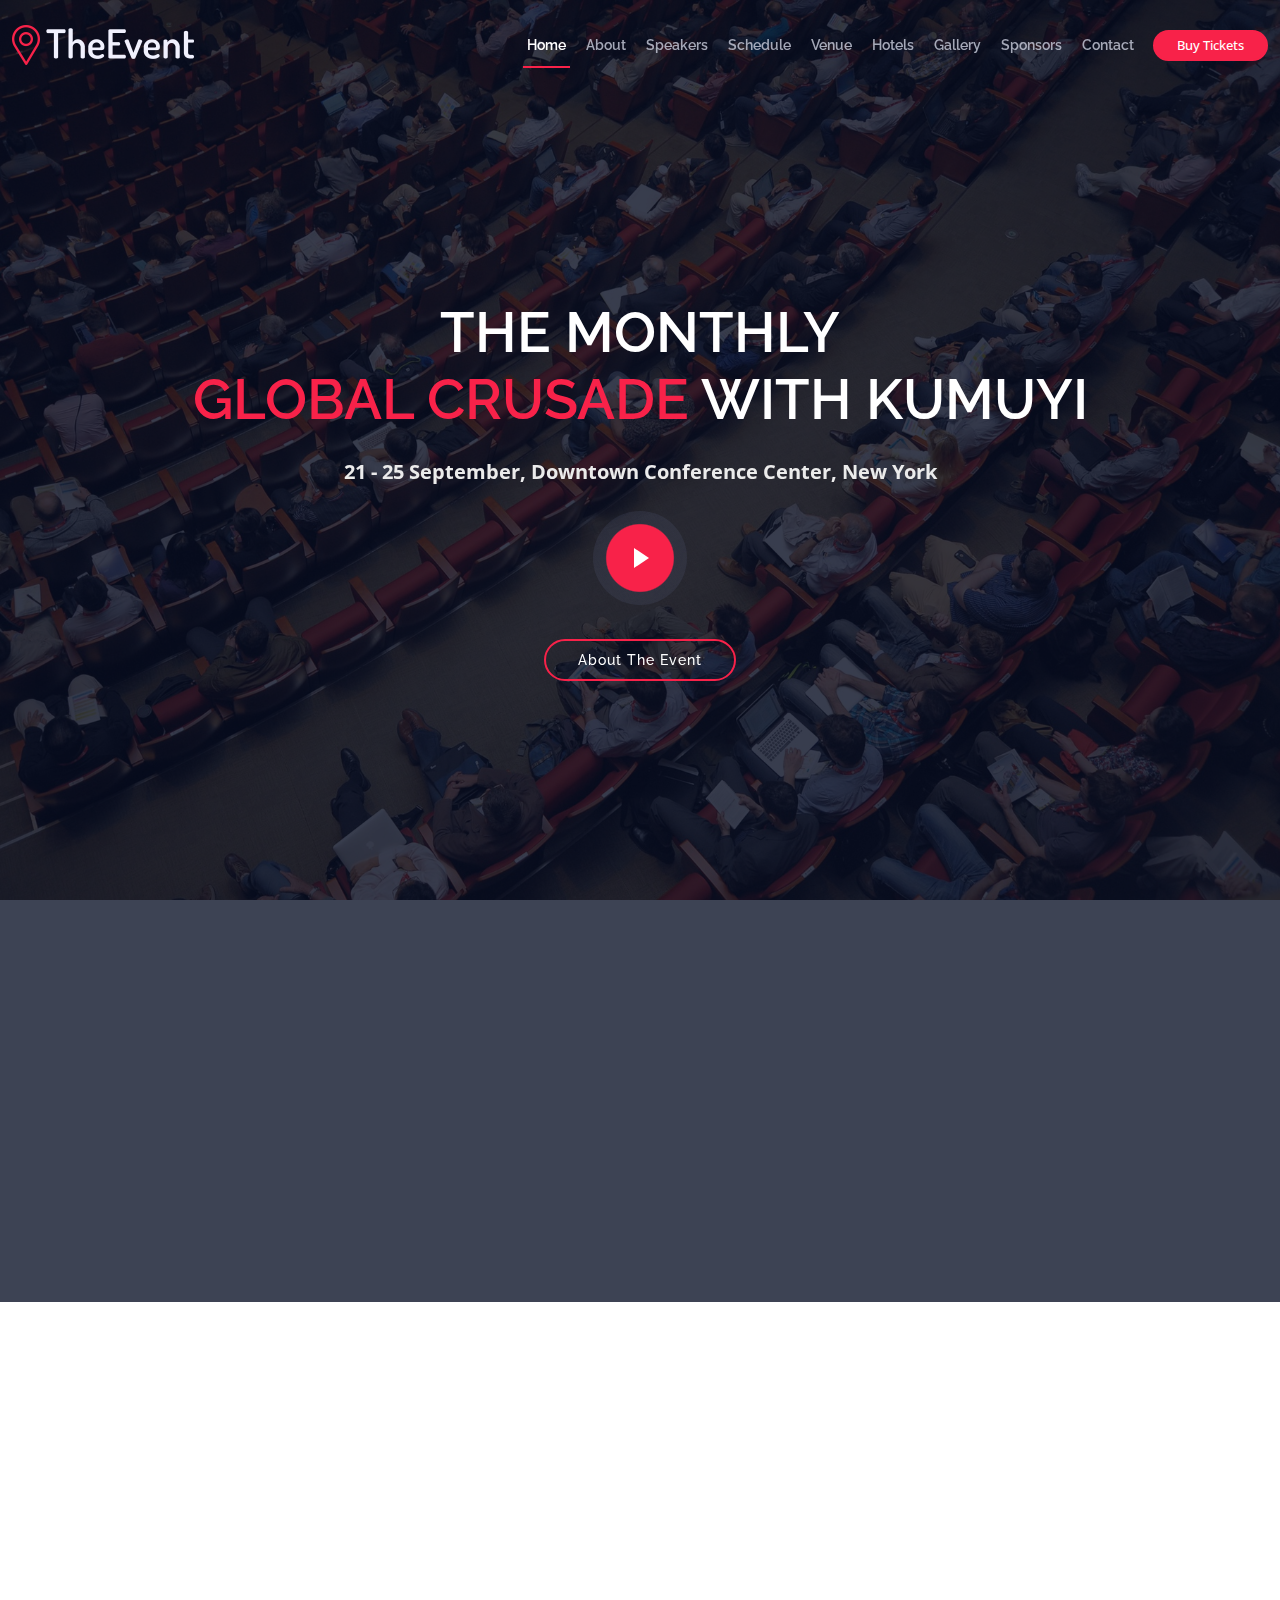
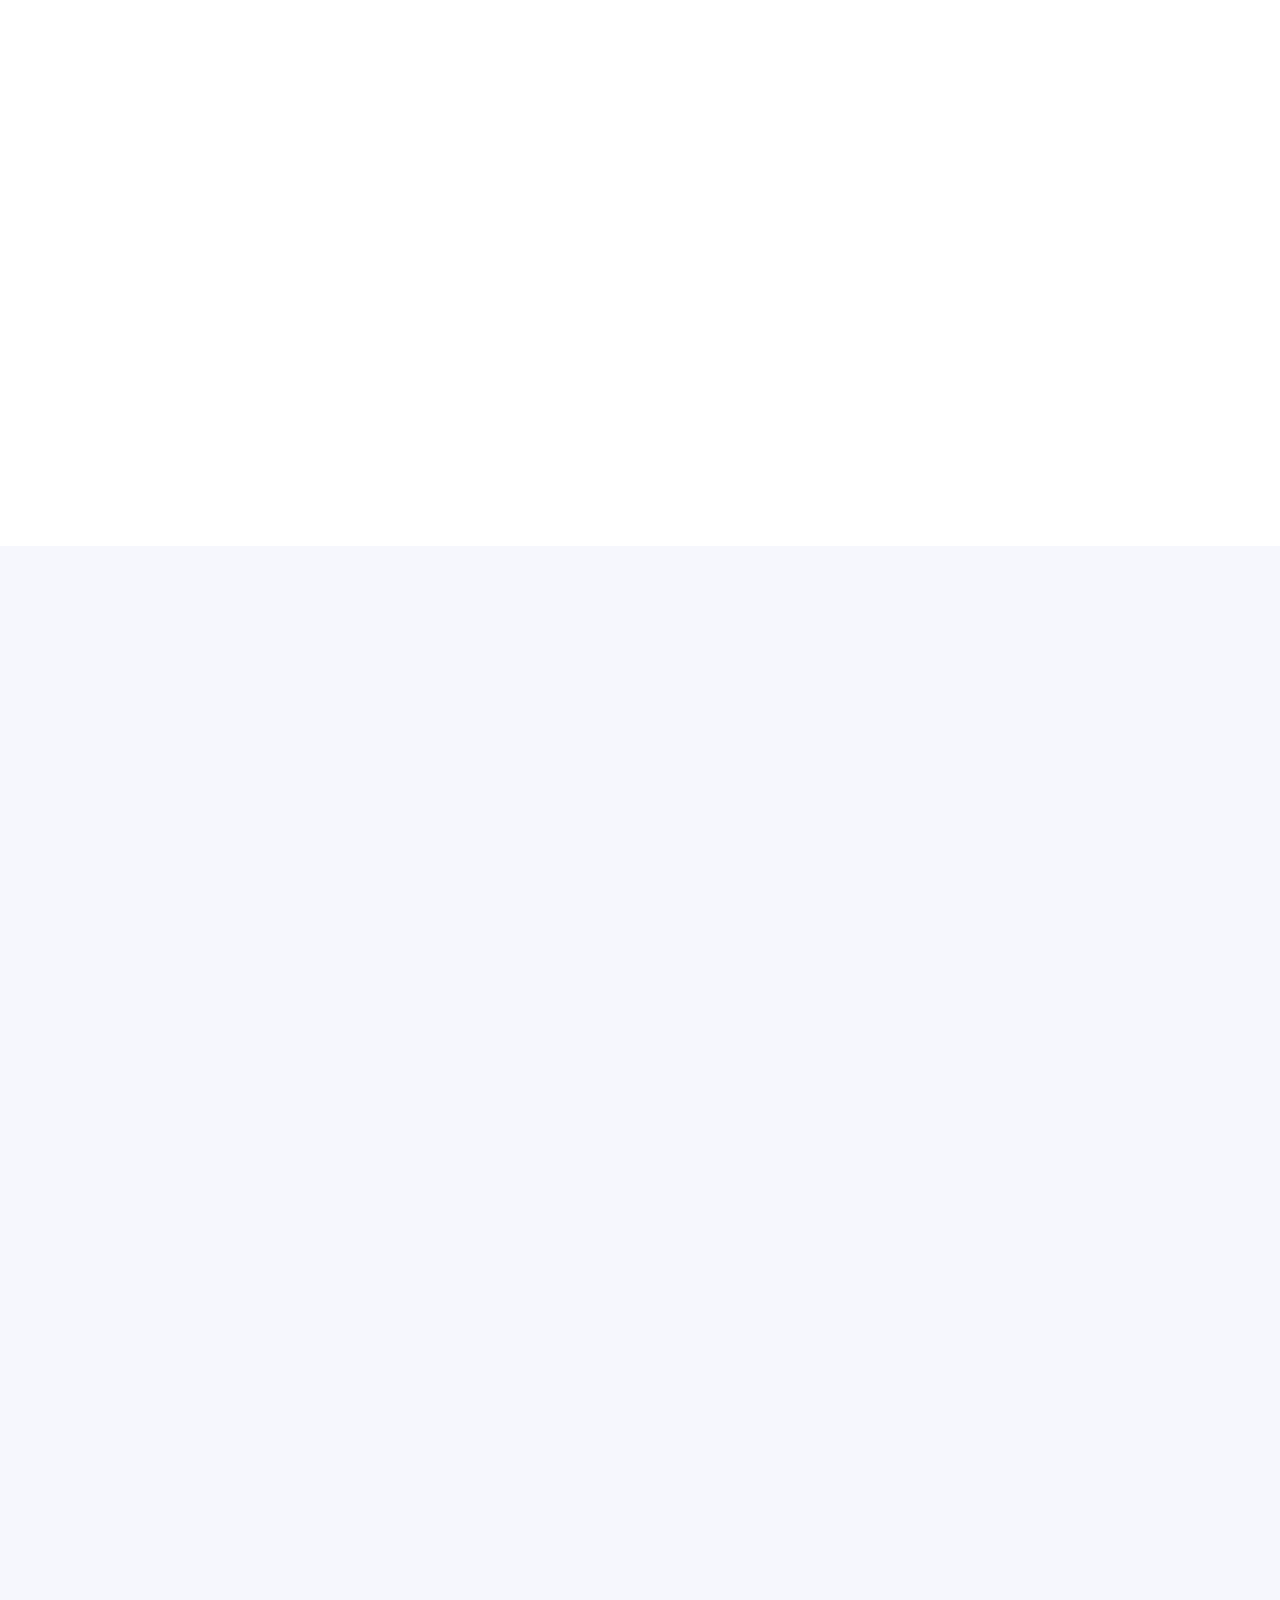
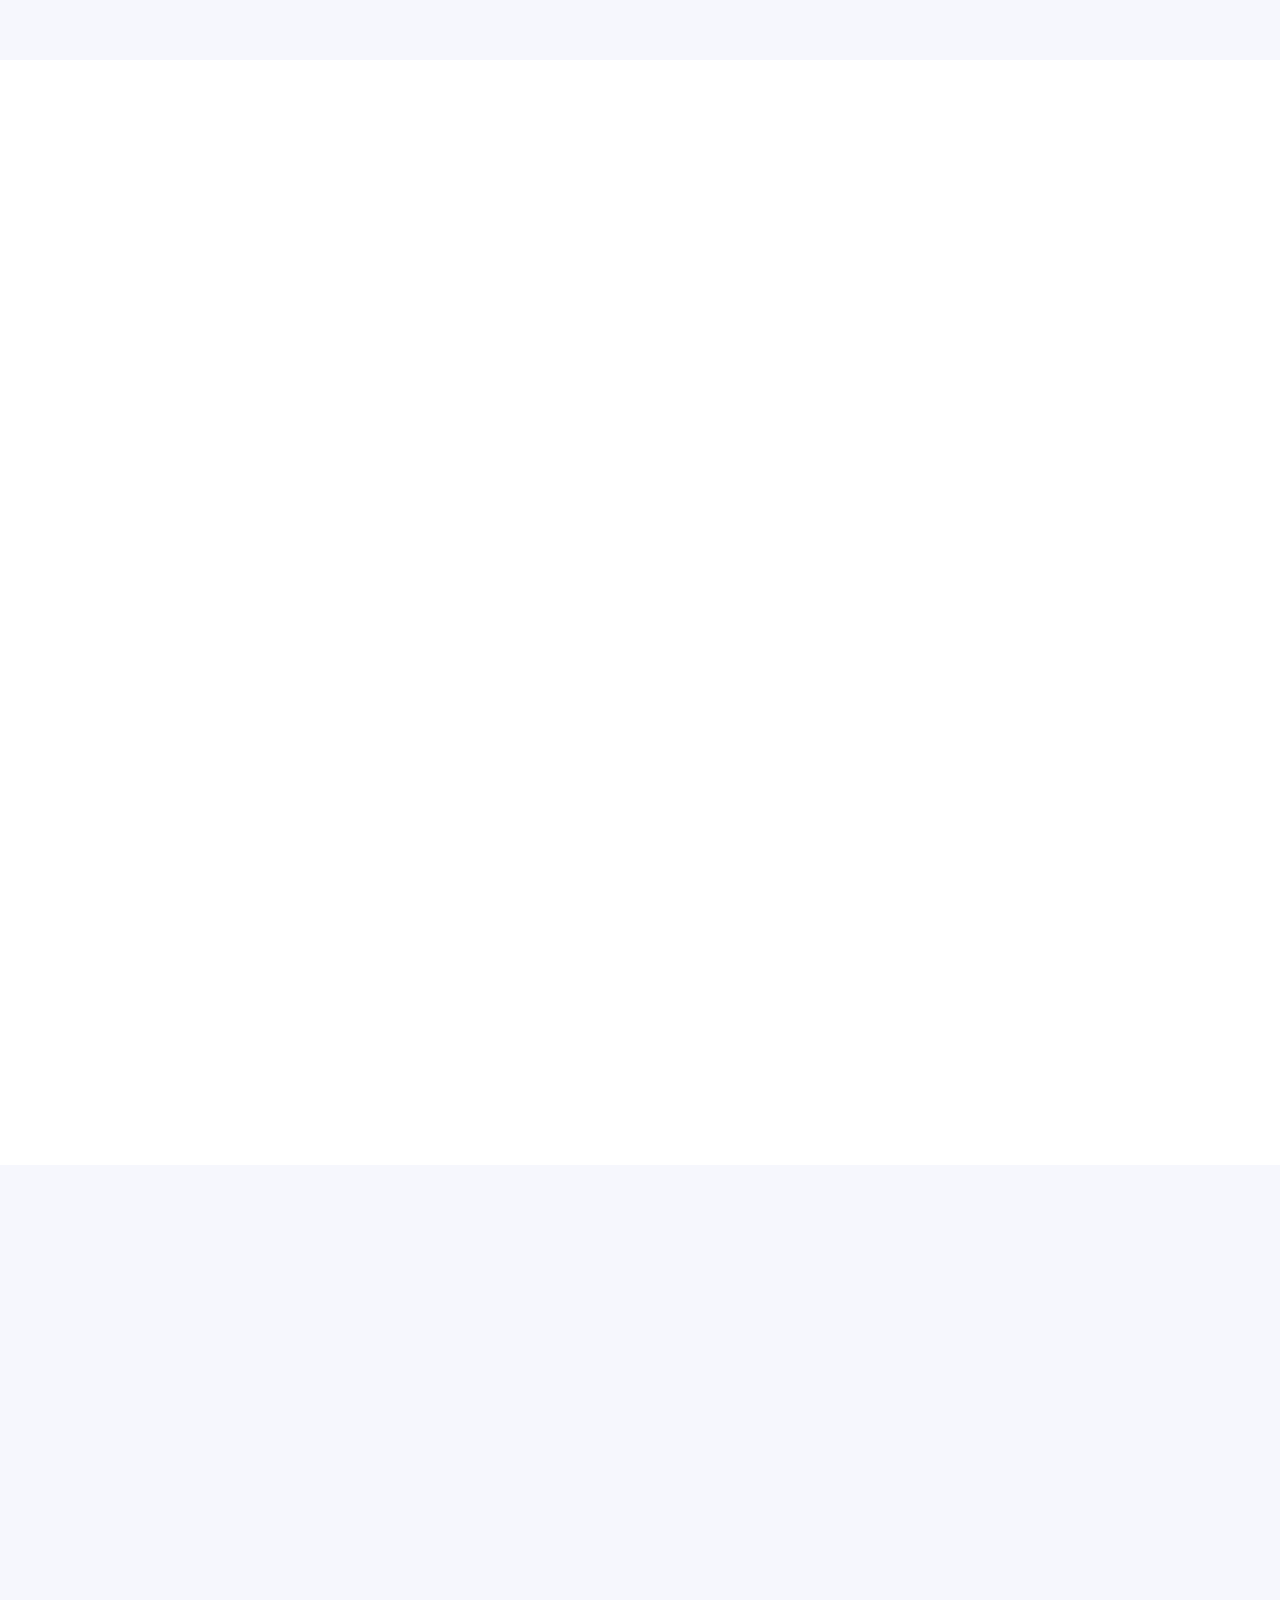
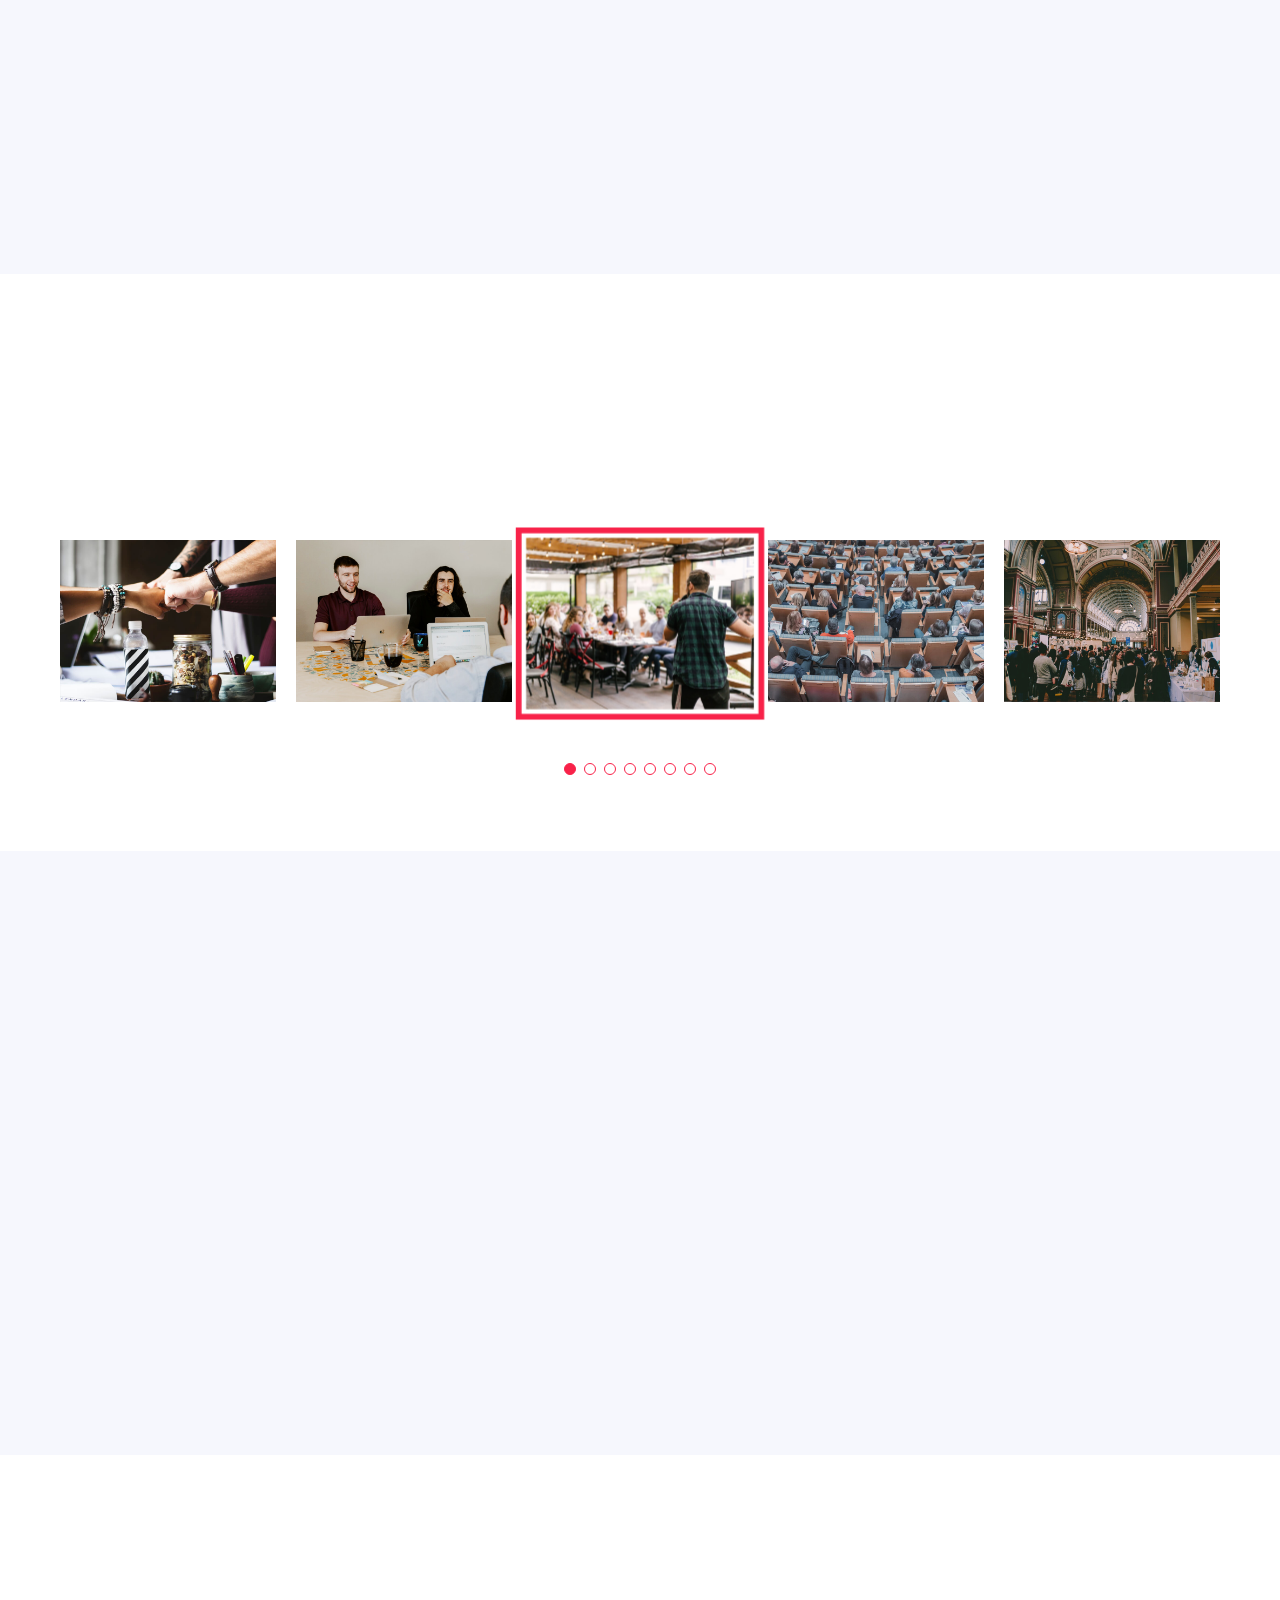
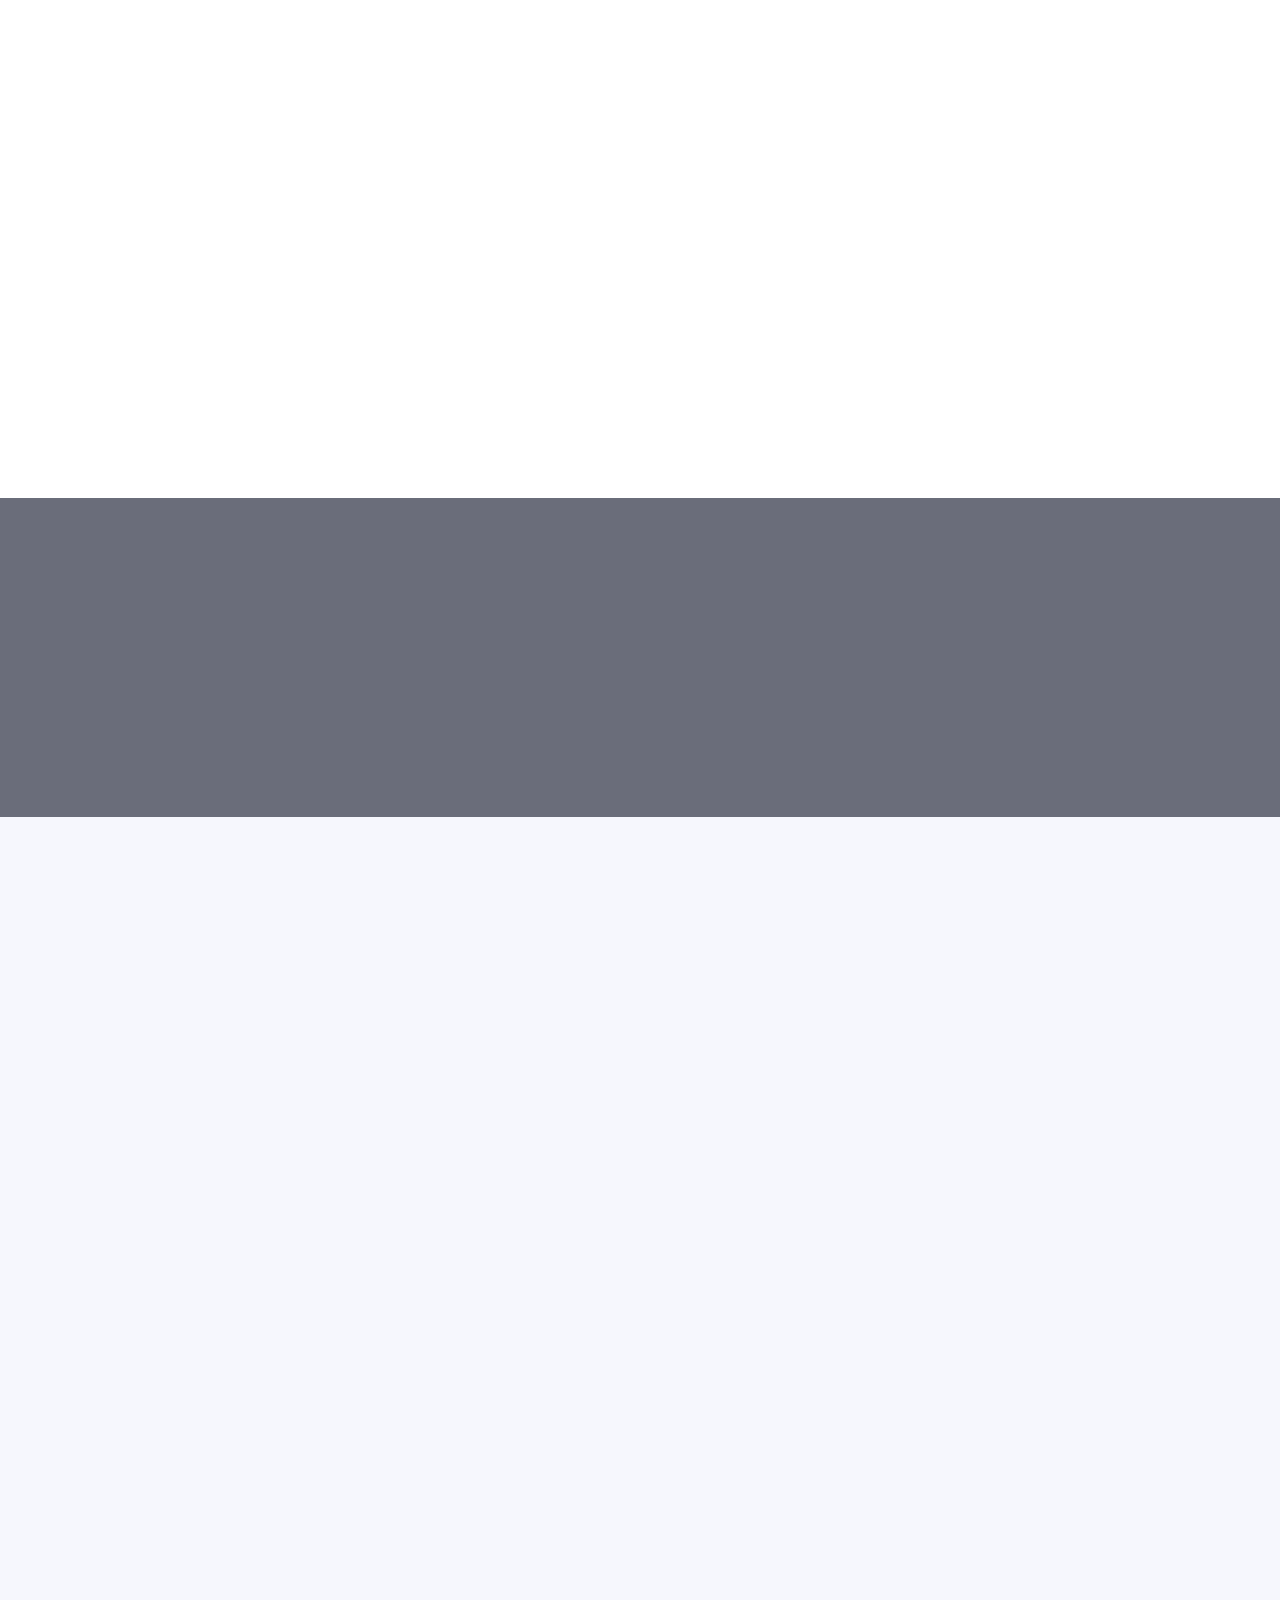
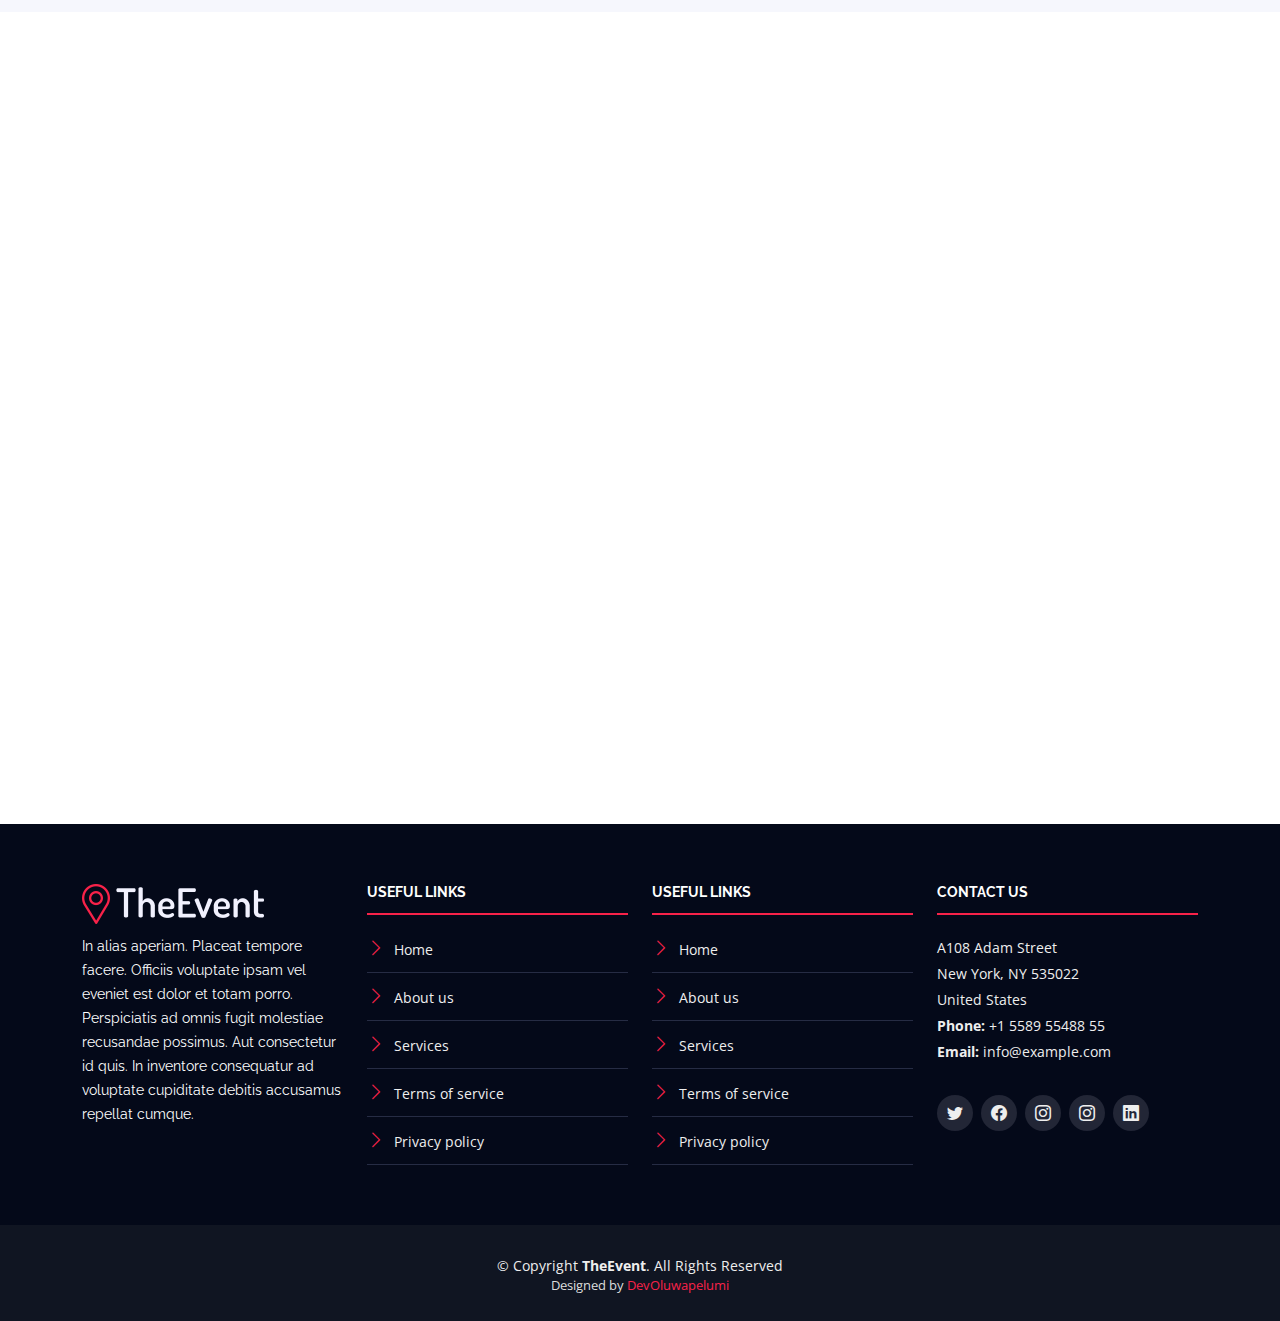
==== commit 53a1f9a8: "Second commit" ====
--- a/index.html
+++ b/index.html
@@ -86,8 +86,8 @@
   <!-- ======= Hero Section ======= -->
   <section id="hero">
     <div class="hero-container" data-aos="zoom-in" data-aos-delay="100">
-      <h1 class="mb-4 pb-0">The Annual<br><span>Marketing</span> Conference</h1>
-      <p class="mb-4 pb-0">10-12 December, Downtown Conference Center, New York</p>
+      <h1 class="mb-4 pb-0">The Monthly<br><span>Global Crusade</span> With Kumuyi</h1>
+      <p class="mb-4 pb-0">21 - 25 September, Downtown Conference Center, New York</p>
       <a href="https://www.youtube.com/watch?v=jDDaplaOz7Q" class="glightbox play-btn mb-4"></a>
       <a href="#about" class="about-btn scrollto">About The Event</a>
     </div>
@@ -101,9 +101,9 @@
         <div class="row">
           <div class="col-lg-6">
             <h2>About The Event</h2>
-            <p>Sed nam ut dolor qui repellendus iusto odit. Possimus inventore eveniet accusamus error amet eius aut
-              accusantium et. Non odit consequatur repudiandae sequi ea odio molestiae. Enim possimus sunt inventore in
-              est ut optio sequi unde.</p>
+            <p>The DCLM Global Crusade is officially registered as GCK which means Global Crusade with Kumuyi. This event is convened by the Deeper Christian Life Ministries (DCLM), which is presided over by Pastor W.F. Kumuyi. The Crusade sees the presence of international and native Gospel music ministers, to minister alongside the convener.</p>
+            <p>The DCLM Global crusade is a monthly city invasion that commands the presence of worshippers across the world.</p>
+            <p>DLCM Global crusade with Kumuyi, is a monthly event that holds every last week of the month, from Thursday to Tuesday.</p>
           </div>
           <div class="col-lg-3">
             <h3>Where</h3>
@@ -111,7 +111,7 @@
           </div>
           <div class="col-lg-3">
             <h3>When</h3>
-            <p>Monday to Wednesday<br>10-12 December</p>
+            <p>Thursday to Tuesday<br>10-12 December</p>
           </div>
         </div>
       </div>
